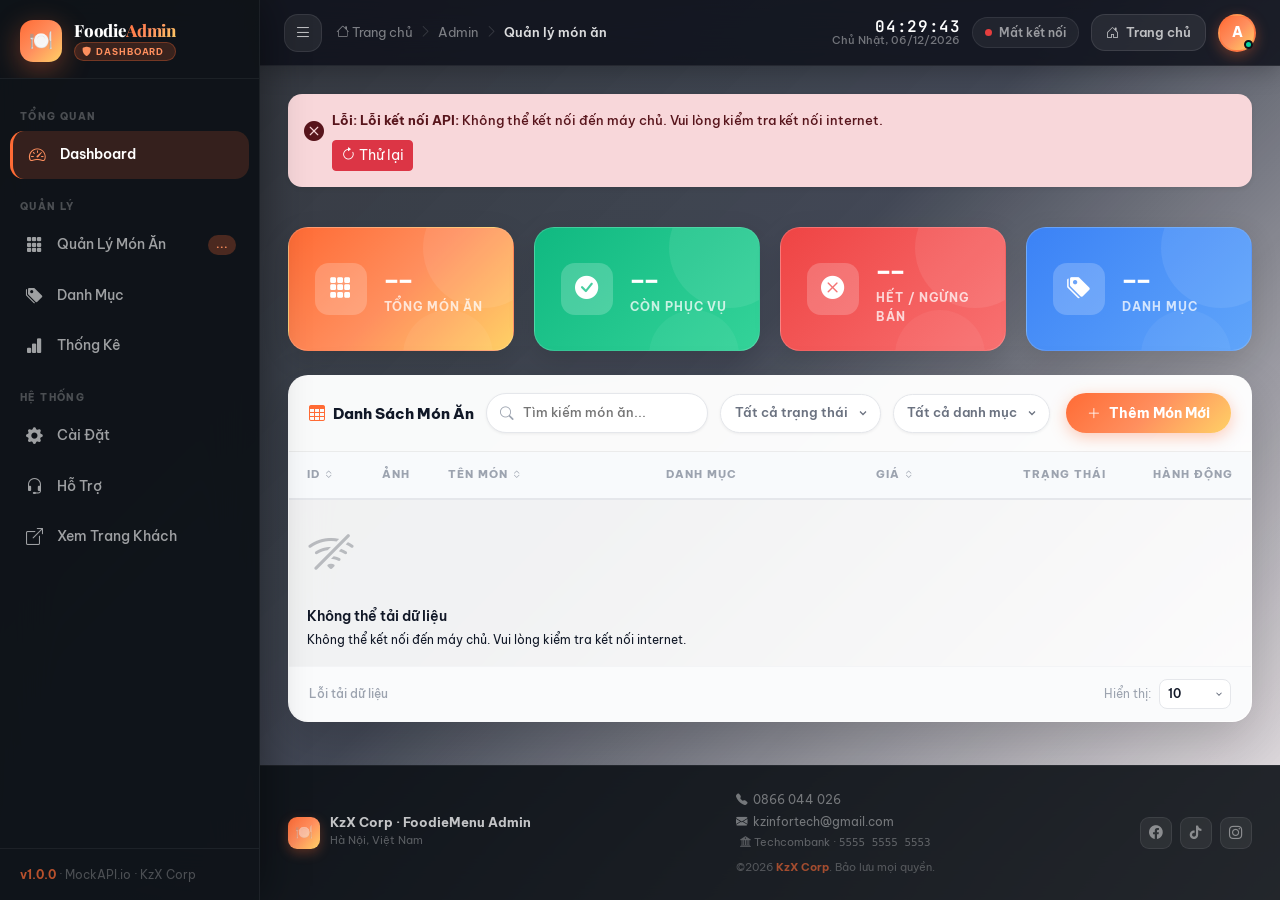
==== admin/index.html @ 0012f465 "Update project" ====
<!DOCTYPE html>
<html lang="vi">
  <head>
    <meta charset="UTF-8" />
    <meta name="viewport" content="width=device-width, initial-scale=1.0" />
    <meta name="description" content="FoodieMenu Admin Dashboard - Quản trị thực đơn nhà hàng by KzX Corp" />
    <meta name="robots" content="noindex, nofollow" />
    <title>FoodieMenu Admin 🛡️ — KzX Corp Dashboard</title>

    <link rel="stylesheet" href="https://cdn.jsdelivr.net/npm/bootstrap@5.3.2/dist/css/bootstrap.min.css" />
    <link rel="stylesheet" href="https://cdn.jsdelivr.net/npm/bootstrap-icons@1.11.3/font/bootstrap-icons.min.css" />
    <link rel="stylesheet" href="https://cdnjs.cloudflare.com/ajax/libs/font-awesome/6.5.1/css/all.min.css" />
    <link rel="preconnect" href="https://fonts.googleapis.com" />
    <link rel="preconnect" href="https://fonts.gstatic.com" crossorigin />
    <link href="https://fonts.googleapis.com/css2?family=Be+Vietnam+Pro:wght@300;400;500;600;700;800;900&family=Playfair+Display:wght@700;800;900&family=JetBrains+Mono:wght@400;600&display=swap" rel="stylesheet" />
    <link rel="stylesheet" href="../css/style.css" />

    <style>
      :root {
        --brand:           #ff6b35;
        --brand-dark:      #e8521c;
        --brand-light:     #ff8f5e;
        --brand-muted:     rgba(255,107,53,0.12);
        --accent:          #ffd166;
        --accent2:         #06d6a0;
        --danger:          #ef4444;
        --warning:         #f59e0b;
        --info:            #3b82f6;
        --success:         #10b981;
        --sidebar-w:       260px;
        --sidebar-w-col:   72px;
        --header-h:        66px;
        --bg-page:         #f0f2f8;
        --text-primary:    #111827;
        --text-secondary:  #6b7280;
        --text-muted:      #9ca3af;
        --border:          rgba(0,0,0,0.07);
        --shadow-xs:       0 1px 3px rgba(0,0,0,0.06);
        --shadow-sm:       0 4px 12px rgba(0,0,0,0.08);
        --shadow-md:       0 8px 28px rgba(0,0,0,0.12);
        --shadow-lg:       0 16px 48px rgba(0,0,0,0.16);
        --shadow-xl:       0 24px 64px rgba(0,0,0,0.22);
        --shadow-brand:    0 8px 28px rgba(255,107,53,0.38);
        --radius-sm:       8px;
        --radius-md:       14px;
        --radius-lg:       20px;
        --radius-xl:       28px;
        --radius-pill:     9999px;
        --grad-brand:      linear-gradient(135deg,#ff6b35 0%,#ff8f5e 50%,#ffd166 100%);
        --grad-danger:     linear-gradient(135deg,#ef4444,#f87171);
        --grad-success:    linear-gradient(135deg,#10b981,#34d399);
        --grad-info:       linear-gradient(135deg,#3b82f6,#60a5fa);
        --grad-warning:    linear-gradient(135deg,#f59e0b,#fbbf24);
        --trans-base:      250ms ease;
        --trans-bounce:    350ms cubic-bezier(0.34,1.56,0.64,1);
        --font-main:       'Be Vietnam Pro', sans-serif;
        --font-display:    'Playfair Display', serif;
        --font-mono:       'JetBrains Mono', monospace;
      }

      *, *::before, *::after { box-sizing: border-box; margin: 0; padding: 0; }
      html { font-size: 16px; scroll-behavior: smooth; }
      body {
        font-family: var(--font-main);
        background: var(--bg-page);
        color: var(--text-primary);
        overflow-x: hidden;
        -webkit-font-smoothing: antialiased;
        min-height: 100vh;
      }
      ::selection { background: var(--brand); color: white; }
      img { max-width: 100%; display: block; }
      a { text-decoration: none; transition: var(--trans-base); }

      /* PAGE BACKGROUND */
      .page-bg {
        position: fixed; inset: 0; z-index: 0;
        background-image: url('https://images.unsplash.com/photo-1555396273-367ea4eb4db5?w=1920&q=80&auto=format&fit=crop');
        background-size: cover; background-position: center;
        animation: bgZoom 30s ease-in-out infinite alternate;
        filter: brightness(0.3) saturate(0.7);
        pointer-events: none;
      }
      @keyframes bgZoom {
        0%   { transform: scale(1);    background-position: center center; }
        100% { transform: scale(1.08); background-position: center 30%; }
      }
      .page-bg-overlay {
        position: fixed; inset: 0; z-index: 0;
        background: linear-gradient(135deg,rgba(13,17,23,0.85) 0%,rgba(17,24,39,0.78) 50%,rgba(255,107,53,0.06) 100%);
        pointer-events: none;
      }

      /* LAYOUT */
      .adm-wrapper { display: flex; min-height: 100vh; position: relative; z-index: 1; }

      /* SIDEBAR */
      .adm-sidebar {
        width: var(--sidebar-w); min-width: var(--sidebar-w);
        background: rgba(13,17,23,0.94);
        backdrop-filter: blur(24px) saturate(1.4);
        -webkit-backdrop-filter: blur(24px) saturate(1.4);
        border-right: 1px solid rgba(255,255,255,0.06);
        display: flex; flex-direction: column;
        position: fixed; top: 0; left: 0; height: 100vh;
        z-index: 1100; overflow-y: auto; overflow-x: hidden;
        transition: width var(--trans-base), min-width var(--trans-base), transform var(--trans-base);
        scrollbar-width: thin; scrollbar-color: rgba(255,255,255,0.06) transparent;
        box-shadow: 4px 0 40px rgba(0,0,0,0.4);
      }
      .adm-sidebar::-webkit-scrollbar { width: 4px; }
      .adm-sidebar::-webkit-scrollbar-thumb { background: rgba(255,255,255,0.08); border-radius: 4px; }

      .adm-sidebar.collapsed { width: var(--sidebar-w-col); min-width: var(--sidebar-w-col); }
      .adm-sidebar.collapsed .sb-label,
      .adm-sidebar.collapsed .sb-brand-text,
      .adm-sidebar.collapsed .sb-section-title,
      .adm-sidebar.collapsed .sb-badge,
      .adm-sidebar.collapsed .sb-footer-text,
      .adm-sidebar.collapsed #sidebarDishCount {
        opacity: 0; width: 0; overflow: hidden; pointer-events: none;
      }
      .adm-sidebar.collapsed .sb-nav-link { justify-content: center; padding: 0.7rem; }
      .adm-sidebar.collapsed .sb-nav-link .sb-icon { margin: 0; }

      .sb-brand {
        display: flex; align-items: center; gap: 0.75rem;
        padding: 1.25rem 1.25rem 1rem;
        border-bottom: 1px solid rgba(255,255,255,0.06);
        text-decoration: none; flex-shrink: 0;
        min-height: var(--header-h); overflow: hidden;
      }
      .sb-brand-icon {
        width: 42px; height: 42px; border-radius: 13px;
        background: var(--grad-brand);
        display: flex; align-items: center; justify-content: center;
        font-size: 1.2rem; flex-shrink: 0;
        box-shadow: var(--shadow-brand); transition: var(--trans-bounce);
      }
      .sb-brand:hover .sb-brand-icon { transform: rotate(-8deg) scale(1.08); }
      .sb-brand-text { display: flex; flex-direction: column; overflow: hidden; white-space: nowrap; }
      .sb-brand-name {
        font-family: var(--font-display); font-size: 1.05rem; font-weight: 800;
        color: white; line-height: 1.1; letter-spacing: -0.01em;
      }
      .sb-brand-name span {
        background: var(--grad-brand);
        -webkit-background-clip: text; -webkit-text-fill-color: transparent; background-clip: text;
      }
      .sb-brand-badge {
        display: inline-flex; align-items: center; gap: 4px;
        background: rgba(255,107,53,0.18); border: 1px solid rgba(255,107,53,0.3);
        color: var(--brand-light); font-size: 0.58rem; font-weight: 700;
        padding: 1px 7px; border-radius: var(--radius-pill);
        text-transform: uppercase; letter-spacing: 0.1em; margin-top: 3px;
      }

      .sb-nav { flex: 1; padding: 0.75rem 0; overflow-y: auto; overflow-x: hidden; }
      .sb-section-title {
        font-size: 0.62rem; font-weight: 800; text-transform: uppercase;
        letter-spacing: 0.14em; color: rgba(255,255,255,0.25);
        padding: 1.1rem 1.25rem 0.35rem; white-space: nowrap; overflow: hidden;
      }
      .sb-nav-item { padding: 0 0.6rem; margin-bottom: 2px; }
      .sb-nav-link {
        display: flex; align-items: center; gap: 0.75rem;
        padding: 0.65rem 0.85rem; border-radius: var(--radius-md);
        color: rgba(255,255,255,0.6); font-size: 0.875rem; font-weight: 500;
        text-decoration: none; white-space: nowrap; overflow: hidden;
        position: relative; cursor: pointer; transition: var(--trans-base);
      }
      .sb-nav-link .sb-icon {
        font-size: 1.05rem; flex-shrink: 0; width: 22px;
        text-align: center; transition: var(--trans-bounce);
      }
      .sb-nav-link:hover { background: rgba(255,255,255,0.07); color: white; }
      .sb-nav-link:hover .sb-icon { transform: scale(1.18) rotate(-4deg); color: var(--brand-light); }
      .sb-nav-link.active {
        background: rgba(255,107,53,0.16); color: white; font-weight: 600;
        border-left: 3px solid var(--brand);
      }
      .sb-nav-link.active .sb-icon { color: var(--brand-light); }

      #sidebarDishCount {
        margin-left: auto;
        background: rgba(255,107,53,0.25); color: var(--brand-light);
        font-size: 0.62rem; font-weight: 800; padding: 2px 8px;
        border-radius: var(--radius-pill); flex-shrink: 0;
        transition: var(--trans-base); white-space: nowrap; overflow: hidden;
      }

      .sb-footer {
        padding: 1rem 1.25rem; border-top: 1px solid rgba(255,255,255,0.06);
        flex-shrink: 0; overflow: hidden;
      }
      .sb-footer-text { font-size: 0.72rem; color: rgba(255,255,255,0.25); white-space: nowrap; }
      .sb-footer-text strong { color: rgba(255,107,53,0.7); }

      /* MAIN */
      .adm-main {
        flex: 1; min-width: 0; margin-left: var(--sidebar-w);
        display: flex; flex-direction: column;
        transition: margin-left var(--trans-base); min-height: 100vh;
      }
      .adm-main.sidebar-collapsed { margin-left: var(--sidebar-w-col); }

      /* HEADER */
      .adm-header {
        position: sticky; top: 0; z-index: 1050;
        height: var(--header-h);
        background: rgba(15,17,26,0.85);
        backdrop-filter: blur(24px) saturate(1.5);
        -webkit-backdrop-filter: blur(24px) saturate(1.5);
        border-bottom: 1px solid rgba(255,255,255,0.07);
        display: flex; align-items: center; justify-content: space-between;
        gap: 1rem; padding: 0 1.5rem;
        box-shadow: 0 4px 24px rgba(0,0,0,0.25);
      }
      .header-left { display: flex; align-items: center; gap: 0.85rem; min-width: 0; }
      .sb-toggle-btn {
        width: 38px; height: 38px; border-radius: var(--radius-md);
        background: rgba(255,255,255,0.07); border: 1px solid rgba(255,255,255,0.09);
        color: rgba(255,255,255,0.7);
        display: flex; align-items: center; justify-content: center;
        font-size: 1.1rem; cursor: pointer; transition: var(--trans-bounce); flex-shrink: 0;
      }
      .sb-toggle-btn:hover { background: rgba(255,107,53,0.15); border-color: rgba(255,107,53,0.3); color: var(--brand-light); transform: scale(1.06); }

      .adm-breadcrumb {
        display: flex; align-items: center; gap: 0.4rem;
        font-size: 0.82rem; color: rgba(255,255,255,0.45); overflow: hidden;
      }
      .adm-breadcrumb a { color: rgba(255,255,255,0.45); white-space: nowrap; }
      .adm-breadcrumb a:hover { color: var(--brand-light); }
      .adm-breadcrumb .bc-sep { opacity: 0.35; }
      .adm-breadcrumb .bc-current { color: rgba(255,255,255,0.85); font-weight: 600; white-space: nowrap; }

      .header-right { display: flex; align-items: center; gap: 0.75rem; flex-shrink: 0; }
      .header-clock { display: flex; flex-direction: column; align-items: flex-end; line-height: 1.1; }
      .clock-time { font-family: var(--font-mono); font-size: 1rem; font-weight: 600; color: white; letter-spacing: 0.04em; }
      .clock-date { font-size: 0.68rem; color: rgba(255,255,255,0.4); font-weight: 500; white-space: nowrap; }

      .header-api-status {
        display: flex; align-items: center; gap: 0.4rem;
        background: rgba(255,255,255,0.05); border: 1px solid rgba(255,255,255,0.08);
        border-radius: var(--radius-pill); padding: 0.3rem 0.75rem;
        font-size: 0.72rem; font-weight: 600; color: rgba(255,255,255,0.55);
      }
      #apiStatusDot { width: 7px; height: 7px; border-radius: 50%; background: #9ca3af; flex-shrink: 0; transition: background var(--trans-base); }
      #apiStatusText { white-space: nowrap; }

      .btn-header-home {
        display: inline-flex; align-items: center; gap: 0.4rem;
        background: rgba(255,255,255,0.07); border: 1px solid rgba(255,255,255,0.1);
        border-radius: var(--radius-md); color: rgba(255,255,255,0.7);
        font-size: 0.8rem; font-weight: 600; padding: 0.45rem 0.9rem;
        transition: var(--trans-bounce); white-space: nowrap;
      }
      .btn-header-home:hover { background: rgba(255,107,53,0.15); border-color: rgba(255,107,53,0.3); color: var(--brand-light); transform: translateY(-1px); }

      .header-avatar {
        width: 38px; height: 38px; border-radius: 50%;
        background: var(--grad-brand);
        display: flex; align-items: center; justify-content: center;
        color: white; font-weight: 800; font-size: 0.9rem; flex-shrink: 0;
        box-shadow: 0 4px 14px rgba(255,107,53,0.35); cursor: pointer;
        transition: var(--trans-bounce); border: 2px solid rgba(255,107,53,0.4); position: relative;
      }
      .header-avatar:hover { transform: scale(1.08); box-shadow: var(--shadow-brand); }
      .avatar-online {
        position: absolute; bottom: 1px; right: 1px; width: 9px; height: 9px;
        background: var(--accent2); border-radius: 50%; border: 2px solid #0f1117;
      }

      /* CONTENT */
      .adm-content { flex: 1; padding: 1.75rem; display: flex; flex-direction: column; gap: 1.5rem; }

      /* STAT CARDS */
      .stat-grid { display: grid; grid-template-columns: repeat(4,1fr); gap: 1.25rem; }
      .stat-card {
        border-radius: var(--radius-lg); padding: 1.5rem 1.6rem;
        display: flex; align-items: center; gap: 1.1rem;
        position: relative; overflow: hidden;
        transition: var(--trans-bounce); cursor: default;
        box-shadow: var(--shadow-md); border: 1px solid rgba(255,255,255,0.15);
      }
      .stat-card::before {
        content: ''; position: absolute; top: -40px; right: -30px;
        width: 120px; height: 120px; border-radius: 50%;
        background: rgba(255,255,255,0.08); transition: var(--trans-base);
      }
      .stat-card::after {
        content: ''; position: absolute; bottom: -50px; right: 20px;
        width: 90px; height: 90px; border-radius: 50%; background: rgba(255,255,255,0.05);
      }
      .stat-card:hover { transform: translateY(-5px) scale(1.02); box-shadow: var(--shadow-xl); }
      .stat-card-brand   { background: var(--grad-brand); }
      .stat-card-success { background: var(--grad-success); }
      .stat-card-danger  { background: var(--grad-danger); }
      .stat-card-info    { background: var(--grad-info); }
      .stat-icon-wrap {
        width: 52px; height: 52px; border-radius: var(--radius-md);
        background: rgba(255,255,255,0.2);
        display: flex; align-items: center; justify-content: center;
        font-size: 1.45rem; flex-shrink: 0; position: relative; z-index: 1;
        transition: var(--trans-bounce);
      }
      .stat-card:hover .stat-icon-wrap { transform: rotate(-8deg) scale(1.12); }
      .stat-info { position: relative; z-index: 1; }
      .stat-value {
        font-size: 2rem; font-weight: 900; color: white; line-height: 1;
        letter-spacing: -0.03em; font-family: var(--font-display);
      }
      .stat-label {
        font-size: 0.72rem; font-weight: 700; color: rgba(255,255,255,0.75);
        text-transform: uppercase; letter-spacing: 0.08em; margin-top: 4px;
      }

      /* TABLE GLASS */
      .table-glass {
        background: rgba(255,255,255,0.93);
        backdrop-filter: blur(20px); -webkit-backdrop-filter: blur(20px);
        border: 1px solid rgba(255,255,255,0.65);
        border-radius: var(--radius-lg); overflow: hidden; box-shadow: var(--shadow-lg);
      }
      .table-toolbar {
        display: flex; align-items: center; justify-content: space-between;
        gap: 1rem; padding: 1.1rem 1.25rem;
        border-bottom: 1px solid rgba(0,0,0,0.06);
        flex-wrap: wrap; background: rgba(255,255,255,0.65);
      }
      .toolbar-left { display: flex; align-items: center; gap: 0.75rem; flex-wrap: wrap; flex: 1; min-width: 0; }
      .toolbar-title {
        font-size: 0.95rem; font-weight: 800; color: var(--text-primary);
        display: flex; align-items: center; gap: 0.5rem; white-space: nowrap; flex-shrink: 0;
      }
      .toolbar-title i { color: var(--brand); font-size: 1rem; }

      .search-wrap { position: relative; flex: 1; min-width: 160px; max-width: 300px; }
      .search-wrap .search-icon-i {
        position: absolute; left: 0.85rem; top: 50%; transform: translateY(-50%);
        color: var(--text-muted); font-size: 0.85rem; pointer-events: none; transition: var(--trans-base);
      }
      #tableSearch {
        width: 100%; padding: 0.5rem 0.75rem 0.5rem 2.25rem;
        border-radius: var(--radius-pill); border: 1.5px solid #e5e7eb;
        background: white; font-family: var(--font-main); font-size: 0.82rem;
        font-weight: 500; color: var(--text-primary); outline: none;
        transition: var(--trans-base); box-shadow: var(--shadow-xs);
      }
      #tableSearch:focus { border-color: var(--brand); box-shadow: 0 0 0 3px rgba(255,107,53,0.12); }
      .search-wrap:focus-within .search-icon-i { color: var(--brand); }

      .filter-select {
        padding: 0.48rem 2rem 0.48rem 0.85rem;
        border-radius: var(--radius-pill); border: 1.5px solid #e5e7eb;
        background: white; font-family: var(--font-main); font-size: 0.82rem;
        font-weight: 600; color: var(--text-secondary); cursor: pointer; outline: none;
        transition: var(--trans-base); box-shadow: var(--shadow-xs);
        appearance: none;
        background-image: url("data:image/svg+xml,%3Csvg xmlns='http://www.w3.org/2000/svg' width='12' height='12' viewBox='0 0 24 24' fill='none' stroke='%236b7280' stroke-width='2.5'%3E%3Cpolyline points='6 9 12 15 18 9'%3E%3C/polyline%3E%3C/svg%3E");
        background-repeat: no-repeat; background-position: right 0.7rem center; min-width: 130px;
      }
      #tableStatusFilter:focus, #tableCategoryFilter:focus {
        border-color: var(--brand); box-shadow: 0 0 0 3px rgba(255,107,53,0.12); color: var(--text-primary);
      }

      #btnAddDish {
        display: inline-flex; align-items: center; gap: 0.5rem;
        background: var(--grad-brand); color: white; border: none;
        border-radius: var(--radius-pill); padding: 0.55rem 1.3rem;
        font-family: var(--font-main); font-size: 0.85rem; font-weight: 700;
        cursor: pointer; box-shadow: 0 4px 16px rgba(255,107,53,0.35);
        transition: var(--trans-bounce); white-space: nowrap; flex-shrink: 0;
      }
      #btnAddDish:hover { transform: translateY(-2px) scale(1.04); box-shadow: var(--shadow-brand); }
      #btnAddDish:active { transform: scale(0.97); }

      /* TABLE */
      .table-responsive-wrap { overflow-x: auto; }
      #dishTable { width: 100%; border-collapse: separate; border-spacing: 0; font-size: 0.875rem; margin: 0; }
      #dishTable thead th {
        background: #f8fafc; color: var(--text-muted); font-size: 0.7rem; font-weight: 800;
        text-transform: uppercase; letter-spacing: 0.09em; padding: 0.85rem 1.1rem;
        border-bottom: 2px solid #e5e7eb; white-space: nowrap; vertical-align: middle;
        position: sticky; top: 0; z-index: 5;
      }
      #dishTable tbody td {
        padding: 0.9rem 1.1rem; vertical-align: middle;
        border-bottom: 1px solid #f3f4f6; color: var(--text-primary);
        transition: background 150ms ease;
      }
      #dishTable tbody tr { transition: background 150ms ease; }
      #dishTable tbody tr:last-child td { border-bottom: none; }
      #dishTable tbody tr:hover td { background: #fef9f7; }
      #dishTable tbody tr:nth-child(even) td { background: #fafbfc; }
      #dishTable tbody tr:nth-child(even):hover td { background: #fef9f7; }

      #dishTable thead [data-sort] {
        display: inline-flex; align-items: center; gap: 4px;
        background: none; border: none; color: var(--text-muted); font-size: 0.7rem;
        font-weight: 800; text-transform: uppercase; letter-spacing: 0.09em;
        cursor: pointer; padding: 0; transition: color 150ms ease; white-space: nowrap;
      }
      #dishTable thead [data-sort]:hover { color: var(--brand); }

      .dish-thumb {
        width: 52px; height: 52px; border-radius: var(--radius-md); object-fit: cover;
        border: 2px solid #e5e7eb; background: #f3f4f6; display: block;
        transition: var(--trans-bounce); box-shadow: var(--shadow-xs);
      }
      #dishTable tbody tr:hover .dish-thumb { transform: scale(1.08); box-shadow: var(--shadow-sm); border-color: var(--brand); }

      .id-cell {
        font-family: var(--font-mono); font-size: 0.7rem; color: var(--text-muted);
        background: #f3f4f6; border-radius: 6px; padding: 2px 7px; display: inline-block;
        max-width: 70px; overflow: hidden; text-overflow: ellipsis; white-space: nowrap; cursor: help;
      }
      .dish-name-cell { font-weight: 700; color: var(--text-primary); max-width: 180px; overflow: hidden; text-overflow: ellipsis; white-space: nowrap; }
      .dish-sub-text { font-size: 0.72rem; color: var(--text-muted); margin-top: 2px; overflow: hidden; text-overflow: ellipsis; white-space: nowrap; max-width: 180px; }
      .cat-badge {
        display: inline-flex; align-items: center;
        background: rgba(255,107,53,0.09); color: var(--brand);
        font-size: 0.7rem; font-weight: 700; padding: 3px 10px;
        border-radius: var(--radius-pill); text-transform: uppercase; letter-spacing: 0.05em; white-space: nowrap;
      }
      .status-badge {
        display: inline-flex; align-items: center; gap: 5px;
        padding: 4px 11px; border-radius: var(--radius-pill);
        font-size: 0.7rem; font-weight: 700; text-transform: uppercase; letter-spacing: 0.05em; white-space: nowrap;
      }
      .status-badge::before { content: ''; width: 6px; height: 6px; border-radius: 50%; background: currentColor; flex-shrink: 0; }
      .status-badge.available { background: rgba(16,185,129,0.1); color: #065f46; }
      .status-badge.soldout   { background: rgba(239,68,68,0.1); color: #991b1b; }

      .action-btn {
        width: 33px; height: 33px; border-radius: var(--radius-sm);
        border: 1.5px solid transparent; background: transparent; cursor: pointer;
        display: inline-flex; align-items: center; justify-content: center;
        font-size: 0.85rem; transition: var(--trans-bounce); flex-shrink: 0;
      }
      .action-btn:hover { transform: scale(1.12); }
      .action-btn-edit   { color: var(--info);   border-color: rgba(59,130,246,0.25); }
      .action-btn-edit:hover   { background: rgba(59,130,246,0.1); border-color: var(--info); }
      .action-btn-delete { color: var(--danger); border-color: rgba(239,68,68,0.25); }
      .action-btn-delete:hover { background: rgba(239,68,68,0.1); border-color: var(--danger); }

      .table-footer-bar {
        display: flex; align-items: center; justify-content: space-between;
        gap: 1rem; padding: 0.75rem 1.25rem; border-top: 1px solid #f3f4f6;
        background: #fafbfc; flex-wrap: wrap;
        border-radius: 0 0 var(--radius-lg) var(--radius-lg);
      }
      #tableInfo { font-size: 0.78rem; color: var(--text-muted); font-weight: 500; }
      .rows-wrap { display: flex; align-items: center; gap: 0.5rem; font-size: 0.78rem; color: var(--text-muted); }
      #rowsPerPage {
        border: 1.5px solid #e5e7eb; border-radius: var(--radius-sm);
        background: white; font-family: var(--font-main); font-size: 0.78rem;
        font-weight: 600; color: var(--text-primary);
        padding: 0.25rem 1.5rem 0.25rem 0.5rem; cursor: pointer; outline: none;
        transition: var(--trans-base); appearance: none;
        background-image: url("data:image/svg+xml,%3Csvg xmlns='http://www.w3.org/2000/svg' width='10' height='10' viewBox='0 0 24 24' fill='none' stroke='%236b7280' stroke-width='2.5'%3E%3Cpolyline points='6 9 12 15 18 9'%3E%3C/polyline%3E%3C/svg%3E");
        background-repeat: no-repeat; background-position: right 0.4rem center;
      }
      #rowsPerPage:focus { border-color: var(--brand); box-shadow: 0 0 0 3px rgba(255,107,53,0.1); }

      .table-skeleton-row td { padding: 0.9rem 1.1rem; border-bottom: 1px solid #f3f4f6; }
      .table-empty-state { text-align: center; padding: 3.5rem 1rem; color: var(--text-muted); }
      .table-empty-icon { font-size: 3rem; opacity: 0.25; display: block; margin-bottom: 0.75rem; animation: wobble 3s ease-in-out infinite; }
      @keyframes wobble { 0%,100% { transform: rotate(-4deg); } 50% { transform: rotate(4deg); } }

      /* MODAL FORM */
      #dishFormModal .modal-dialog { max-width: 680px; }
      #dishFormModal .modal-content {
        border: none; border-radius: var(--radius-xl); overflow: hidden;
        box-shadow: var(--shadow-xl); background: rgba(255,255,255,0.97);
        backdrop-filter: blur(30px);
      }
      #dishFormModal .modal-header {
        background: var(--grad-brand); border: none; padding: 1.25rem 1.75rem;
        position: relative; overflow: hidden;
      }
      #dishFormModal .modal-header::before {
        content: ''; position: absolute; top: -60px; right: -60px;
        width: 200px; height: 200px;
        background: radial-gradient(circle,rgba(255,255,255,0.15),transparent 70%); pointer-events: none;
      }
      #dishFormModal .modal-title {
        color: white; font-family: var(--font-display); font-weight: 800;
        font-size: 1.1rem; display: flex; align-items: center; gap: 0.6rem;
      }
      #dishFormModal .btn-close { filter: brightness(0) invert(1); opacity: 0.8; transition: var(--trans-bounce); }
      #dishFormModal .btn-close:hover { opacity: 1; transform: rotate(90deg) scale(1.1); }
      #dishFormModal .modal-body { padding: 2rem; }

      .form-section-title {
        font-size: 0.68rem; font-weight: 800; text-transform: uppercase;
        letter-spacing: 0.1em; color: var(--text-muted);
        border-bottom: 2px solid #f3f4f6; padding-bottom: 0.5rem; margin-bottom: 1rem;
        display: flex; align-items: center; gap: 0.4rem;
      }
      .form-label { font-size: 0.82rem; font-weight: 700; color: var(--text-secondary); margin-bottom: 0.4rem; display: block; }
      .required-mark { color: var(--danger); margin-left: 2px; }

      .form-control, .form-select {
        font-family: var(--font-main); font-size: 0.875rem; font-weight: 500;
        color: var(--text-primary); border: 1.5px solid #e5e7eb;
        border-radius: var(--radius-md); padding: 0.6rem 0.9rem;
        background: white; transition: var(--trans-base); outline: none;
        width: 100%; box-shadow: var(--shadow-xs);
      }
      .form-control:focus, .form-select:focus {
        border-color: var(--brand); box-shadow: 0 0 0 4px rgba(255,107,53,0.12); background: white;
      }
      textarea.form-control { resize: vertical; min-height: 90px; }
      .input-group .form-control { border-radius: 0 var(--radius-md) var(--radius-md) 0; }
      .input-group .input-group-text {
        border: 1.5px solid #e5e7eb; border-right: none;
        border-radius: var(--radius-md) 0 0 var(--radius-md);
        background: #f8fafc; color: var(--text-muted); font-size: 0.9rem;
        padding: 0.6rem 0.85rem; transition: var(--trans-base);
      }
      .input-group:focus-within .input-group-text { border-color: var(--brand); }

      .field-invalid { border-color: var(--danger) !important; box-shadow: 0 0 0 4px rgba(239,68,68,0.1) !important; }
      .field-valid   { border-color: var(--success) !important; }
      .field-error {
        font-size: 0.75rem; color: var(--danger); margin-top: 0.3rem;
        display: none; align-items: center; gap: 0.25rem; font-weight: 600;
      }
      .field-error.visible { display: flex; }
      #pricePreview { font-size: 0.78rem; font-weight: 700; color: var(--success); display: block; margin-top: 3px; }
      #nameCharCount, #descCharCount { font-size: 0.7rem; color: var(--text-muted); display: block; text-align: right; margin-top: 2px; }

      #imagePreviewWrap { display: none; margin-top: 0.75rem; border-radius: var(--radius-md); overflow: hidden; border: 1.5px solid #e5e7eb; box-shadow: var(--shadow-sm); }
      #imagePreviewWrap img { width: 100%; height: 140px; object-fit: cover; display: block; }

      .toggle-status-wrap {
        display: flex; align-items: center; justify-content: space-between;
        background: #f8fafc; border: 1.5px solid #e5e7eb;
        border-radius: var(--radius-md); padding: 0.85rem 1rem; transition: var(--trans-base);
      }
      .toggle-status-wrap:focus-within { border-color: var(--brand); box-shadow: 0 0 0 4px rgba(255,107,53,0.08); }
      .toggle-label-group { display: flex; flex-direction: column; gap: 2px; }
      .toggle-title { font-size: 0.875rem; font-weight: 700; color: var(--text-primary); }
      #statusDescription { font-size: 0.75rem; color: var(--text-muted); font-weight: 500; }
      .form-switch .form-check-input { width: 2.75rem; height: 1.45rem; cursor: pointer; border: none; box-shadow: none; }
      .form-switch .form-check-input:checked { background-color: var(--success); border-color: var(--success); }
      #statusToggleLabel { font-size: 0.8rem; font-weight: 700; cursor: pointer; margin-left: 0.5rem; }

      #previewImageBtn {
        border-radius: 0 var(--radius-md) var(--radius-md) 0;
        border: 1.5px solid #e5e7eb; border-left: none;
        background: #f8fafc; color: var(--text-muted); padding: 0.6rem 0.85rem;
        cursor: pointer; transition: var(--trans-base); font-size: 0.875rem;
      }
      #previewImageBtn:hover { background: var(--brand-muted); color: var(--brand); border-color: var(--brand); }

      #dishFormModal .modal-footer {
        padding: 1rem 1.75rem; border-top: 1px solid #f3f4f6;
        background: #fafbfc; gap: 0.6rem; border-radius: 0 0 var(--radius-xl) var(--radius-xl);
      }
      #cancelFormBtn {
        display: inline-flex; align-items: center; gap: 0.4rem;
        background: white; color: var(--text-secondary); border: 1.5px solid #e5e7eb;
        border-radius: var(--radius-pill); padding: 0.55rem 1.2rem;
        font-family: var(--font-main); font-size: 0.85rem; font-weight: 600; cursor: pointer;
        transition: var(--trans-base);
      }
      #cancelFormBtn:hover { border-color: #9ca3af; background: #f9fafb; }
      #submitFormBtn {
        display: inline-flex; align-items: center; gap: 0.4rem;
        background: var(--grad-brand); color: white; border: none;
        border-radius: var(--radius-pill); padding: 0.58rem 1.5rem;
        font-family: var(--font-main); font-size: 0.875rem; font-weight: 700;
        cursor: pointer; box-shadow: 0 4px 16px rgba(255,107,53,0.35);
        transition: var(--trans-bounce);
      }
      #submitFormBtn:hover { transform: translateY(-2px) scale(1.04); box-shadow: var(--shadow-brand); }
      #submitFormBtn:active { transform: scale(0.97); }
      #submitFormBtn:disabled { opacity: 0.65; cursor: not-allowed; transform: none; box-shadow: none; }
      #modalCloseBtn { filter: brightness(0) invert(1); opacity: 0.8; transition: var(--trans-bounce); }
      #modalCloseBtn:hover { opacity: 1; transform: rotate(90deg) scale(1.1); }
      #formAlertContainer .alert { border-radius: var(--radius-md); border: none; font-size: 0.82rem; font-weight: 500; box-shadow: var(--shadow-xs); animation: slideDown 0.25s ease both; }
      @keyframes slideDown { from { opacity: 0; transform: translateY(-12px); } to { opacity: 1; transform: translateY(0); } }

      /* DELETE MODAL */
      #deleteConfirmModal .modal-dialog { max-width: 420px; }
      #deleteConfirmModal .modal-content {
        border: none; border-radius: var(--radius-xl); overflow: hidden;
        box-shadow: var(--shadow-xl); background: rgba(255,255,255,0.97);
        backdrop-filter: blur(30px);
      }
      #deleteConfirmModal .modal-body { padding: 2.25rem 2rem; text-align: center; }
      .delete-icon-wrap {
        width: 70px; height: 70px; border-radius: 50%;
        background: rgba(239,68,68,0.1);
        display: flex; align-items: center; justify-content: center;
        font-size: 1.9rem; color: var(--danger);
        margin: 0 auto 1.25rem; animation: pulseRed 2s ease-in-out infinite;
        border: 2px solid rgba(239,68,68,0.2);
      }
      @keyframes pulseRed {
        0%,100% { box-shadow: 0 0 0 0 rgba(239,68,68,0.25); }
        50%      { box-shadow: 0 0 0 10px rgba(239,68,68,0); }
      }
      .delete-modal-title { font-family: var(--font-display); font-size: 1.15rem; font-weight: 800; color: var(--text-primary); margin-bottom: 0.5rem; }
      #deleteDishName { font-weight: 800; color: var(--danger); font-size: 1rem; margin: 0.4rem 0 1.1rem; display: block; }
      .delete-warning-box {
        background: rgba(239,68,68,0.06); border: 1px solid rgba(239,68,68,0.18);
        border-radius: var(--radius-md); padding: 0.75rem 1rem; margin-bottom: 1.5rem;
        font-size: 0.8rem; color: #991b1b; font-weight: 600;
        display: flex; align-items: center; gap: 0.5rem; text-align: left;
      }
      .delete-actions { display: flex; gap: 0.75rem; justify-content: center; }
      .btn-cancel-delete {
        display: inline-flex; align-items: center; gap: 0.4rem;
        background: white; color: var(--text-secondary); border: 1.5px solid #e5e7eb;
        border-radius: var(--radius-pill); padding: 0.62rem 1.4rem;
        font-family: var(--font-main); font-size: 0.875rem; font-weight: 600;
        cursor: pointer; transition: var(--trans-base); min-width: 110px; justify-content: center;
      }
      .btn-cancel-delete:hover { background: #f9fafb; border-color: #9ca3af; }
      #confirmDeleteBtn {
        display: inline-flex; align-items: center; gap: 0.4rem;
        background: var(--grad-danger); color: white; border: none;
        border-radius: var(--radius-pill); padding: 0.62rem 1.5rem;
        font-family: var(--font-main); font-size: 0.875rem; font-weight: 700;
        cursor: pointer; box-shadow: 0 4px 16px rgba(239,68,68,0.3);
        transition: var(--trans-bounce); min-width: 130px; justify-content: center;
      }
      #confirmDeleteBtn:hover { transform: translateY(-2px) scale(1.04); box-shadow: 0 8px 24px rgba(239,68,68,0.4); }
      #confirmDeleteBtn:disabled { opacity: 0.65; cursor: not-allowed; transform: none; }

      /* ALERT CONTAINER */
      #adminAlertContainer .alert { border-radius: var(--radius-md); border: none; font-size: 0.82rem; font-weight: 500; box-shadow: var(--shadow-xs); animation: slideDown 0.3s ease both; }

      /* FOOTER */
      .adm-footer {
        background: rgba(13,17,23,0.9);
        backdrop-filter: blur(20px); -webkit-backdrop-filter: blur(20px);
        border-top: 1px solid rgba(255,255,255,0.06);
        padding: 1.5rem 1.75rem; color: rgba(255,255,255,0.45);
        font-size: 0.78rem; position: relative; z-index: 10;
      }
      .footer-inner { display: flex; align-items: center; justify-content: space-between; gap: 1.5rem; flex-wrap: wrap; }
      .footer-brand { display: flex; align-items: center; gap: 0.6rem; }
      .footer-brand-logo {
        width: 32px; height: 32px; border-radius: 9px; background: var(--grad-brand);
        display: flex; align-items: center; justify-content: center;
        font-size: 0.9rem; flex-shrink: 0; box-shadow: 0 4px 12px rgba(255,107,53,0.3);
      }
      .footer-brand-info strong { display: block; color: rgba(255,255,255,0.75); font-weight: 700; font-size: 0.82rem; line-height: 1.1; }
      .footer-brand-info span   { font-size: 0.68rem; color: rgba(255,255,255,0.3); }
      .footer-center { text-align: center; }
      .footer-contact { display: flex; flex-direction: column; gap: 0.2rem; font-size: 0.72rem; }
      .footer-contact a { color: rgba(255,255,255,0.4); transition: color 150ms ease; display: inline-flex; align-items: center; gap: 0.35rem; }
      .footer-contact a:hover { color: var(--brand-light); }
      .footer-copy { font-size: 0.7rem; color: rgba(255,255,255,0.25); margin-top: 0.35rem; }
      .footer-copy strong { color: rgba(255,107,53,0.6); }
      .footer-social { display: flex; gap: 0.5rem; align-items: center; }
      .footer-social-btn {
        width: 32px; height: 32px; border-radius: 9px;
        display: flex; align-items: center; justify-content: center; font-size: 0.85rem;
        background: rgba(255,255,255,0.06); border: 1px solid rgba(255,255,255,0.08);
        color: rgba(255,255,255,0.45); transition: var(--trans-bounce); flex-shrink: 0;
      }
      .footer-social-btn:hover { transform: translateY(-3px) scale(1.1); color: white; border-color: rgba(255,255,255,0.2); }
      .footer-social-btn.fb:hover { background: #1877f2; }
      .footer-social-btn.tt:hover { background: #010101; }
      .footer-social-btn.ig:hover { background: linear-gradient(135deg,#f09433,#e6683c,#dc2743,#cc2366,#bc1888); border-color: transparent; }

      /* FADE IN */
      .fade-in-up { opacity: 0; transform: translateY(20px); animation: fadeInUp 0.5s ease forwards; }
      .fade-in-up:nth-child(1) { animation-delay: 0.05s; }
      .fade-in-up:nth-child(2) { animation-delay: 0.10s; }
      .fade-in-up:nth-child(3) { animation-delay: 0.15s; }
      .fade-in-up:nth-child(4) { animation-delay: 0.20s; }
      @keyframes fadeInUp { to { opacity: 1; transform: translateY(0); } }

      /* SIDEBAR OVERLAY (mobile) */
      .sidebar-overlay { display: none; position: fixed; inset: 0; background: rgba(0,0,0,0.55); z-index: 1090; backdrop-filter: blur(2px); opacity: 0; transition: opacity var(--trans-base); }
      .sidebar-overlay.show { display: block; opacity: 1; }

      /* SCROLLBAR */
      ::-webkit-scrollbar { width: 6px; height: 6px; }
      ::-webkit-scrollbar-track { background: transparent; }
      ::-webkit-scrollbar-thumb { background: rgba(0,0,0,0.15); border-radius: 3px; }
      ::-webkit-scrollbar-thumb:hover { background: rgba(0,0,0,0.25); }

      /* RESPONSIVE */
      @media (max-width: 1199.98px) { .stat-grid { grid-template-columns: repeat(2,1fr); } }
      @media (max-width: 991.98px) {
        .adm-sidebar { transform: translateX(-100%); position: fixed; }
        .adm-sidebar.mobile-open { transform: translateX(0); box-shadow: 8px 0 40px rgba(0,0,0,0.5); }
        .adm-sidebar.collapsed { transform: translateX(-100%); width: var(--sidebar-w); min-width: var(--sidebar-w); }
        .adm-sidebar.collapsed .sb-label, .adm-sidebar.collapsed .sb-brand-text,
        .adm-sidebar.collapsed .sb-section-title, .adm-sidebar.collapsed #sidebarDishCount { opacity: 1; width: auto; overflow: visible; pointer-events: auto; }
        .adm-sidebar.collapsed .sb-nav-link { justify-content: flex-start; padding: 0.65rem 0.85rem; }
        .adm-main { margin-left: 0 !important; }
        .adm-content { padding: 1.25rem; }
        .header-clock { display: none; }
        #dishTable thead th:first-child, #dishTable tbody td:first-child { display: none; }
      }
      @media (max-width: 767.98px) {
        .stat-grid { grid-template-columns: repeat(2,1fr); gap: 0.85rem; }
        .adm-content { padding: 1rem; gap: 1rem; }
        .table-toolbar { flex-direction: column; align-items: flex-start; }
        .toolbar-left { width: 100%; }
        .search-wrap { max-width: 100%; width: 100%; }
        .filter-select { min-width: 0; flex: 1; }
        #btnAddDish { width: 100%; justify-content: center; }
        .footer-inner { flex-direction: column; text-align: center; }
        .footer-contact { align-items: center; }
        .footer-social { justify-content: center; }
      }
      @media (max-width: 575.98px) {
        .stat-grid { grid-template-columns: 1fr 1fr; gap: 0.75rem; }
        .stat-card { padding: 1.1rem; }
        .stat-value { font-size: 1.6rem; }
        #dishTable thead th:nth-child(4), #dishTable tbody td:nth-child(4) { display: none; }
        .adm-header { padding: 0 1rem; }
        .adm-breadcrumb { display: none; }
      }
    </style>
  </head>

  <body>
    <!-- BACKGROUND -->
    <div class="page-bg" role="presentation" aria-hidden="true"></div>
    <div class="page-bg-overlay" aria-hidden="true"></div>
    <div class="sidebar-overlay" id="sidebarOverlay" aria-hidden="true"></div>

    <div class="adm-wrapper">

      <!-- ══════════ SIDEBAR ══════════ -->
      <aside class="adm-sidebar" id="adminSidebar" role="navigation" aria-label="Menu quản trị">
        <a class="sb-brand" href="../index.html" aria-label="FoodieMenu - Trang chủ">
          <div class="sb-brand-icon" aria-hidden="true">🍽️</div>
          <div class="sb-brand-text">
            <span class="sb-brand-name">Foodie<span>Admin</span></span>
            <span class="sb-brand-badge"><i class="bi bi-shield-fill" aria-hidden="true"></i> Dashboard</span>
          </div>
        </a>

        <nav class="sb-nav" aria-label="Điều hướng sidebar">
          <div class="sb-section-title">TỔNG QUAN</div>
          <div class="sb-nav-item">
            <a href="index.html" class="sb-nav-link active" aria-current="page">
              <i class="bi bi-speedometer2 sb-icon" aria-hidden="true"></i>
              <span class="sb-label">Dashboard</span>
            </a>
          </div>

          <div class="sb-section-title">QUẢN LÝ</div>
          <div class="sb-nav-item">
            <a href="index.html" class="sb-nav-link">
              <i class="bi bi-grid-3x3-gap-fill sb-icon" aria-hidden="true"></i>
              <span class="sb-label">Quản Lý Món Ăn</span>
              <span id="sidebarDishCount">...</span>
            </a>
          </div>
          <div class="sb-nav-item">
            <a href="#" class="sb-nav-link">
              <i class="bi bi-tags-fill sb-icon" aria-hidden="true"></i>
              <span class="sb-label">Danh Mục</span>
            </a>
          </div>
          <div class="sb-nav-item">
            <a href="#" class="sb-nav-link">
              <i class="bi bi-bar-chart-fill sb-icon" aria-hidden="true"></i>
              <span class="sb-label">Thống Kê</span>
            </a>
          </div>

          <div class="sb-section-title">HỆ THỐNG</div>
          <div class="sb-nav-item">
            <a href="#" class="sb-nav-link">
              <i class="bi bi-gear-fill sb-icon" aria-hidden="true"></i>
              <span class="sb-label">Cài Đặt</span>
            </a>
          </div>
          <div class="sb-nav-item">
            <a href="#" class="sb-nav-link">
              <i class="bi bi-headset sb-icon" aria-hidden="true"></i>
              <span class="sb-label">Hỗ Trợ</span>
            </a>
          </div>
          <div class="sb-nav-item">
            <a href="../index.html" class="sb-nav-link" target="_blank" rel="noopener">
              <i class="bi bi-box-arrow-up-right sb-icon" aria-hidden="true"></i>
              <span class="sb-label">Xem Trang Khách</span>
            </a>
          </div>
        </nav>

        <div class="sb-footer">
          <div class="sb-footer-text"><strong>v1.0.0</strong> · MockAPI.io · KzX Corp</div>
        </div>
      </aside>

      <!-- ══════════ MAIN ══════════ -->
      <div class="adm-main" id="adminMain">

        <!-- HEADER -->
        <header class="adm-header" role="banner">
          <div class="header-left">
            <button class="sb-toggle-btn" id="sidebarToggle" type="button" aria-label="Mở/đóng sidebar" title="Thu gọn menu">
              <i class="bi bi-list" aria-hidden="true"></i>
            </button>
            <nav class="adm-breadcrumb d-none d-sm-flex" aria-label="Breadcrumb">
              <a href="../index.html"><i class="bi bi-house" aria-hidden="true"></i> Trang chủ</a>
              <i class="bi bi-chevron-right bc-sep" aria-hidden="true"></i>
              <a href="index.html">Admin</a>
              <i class="bi bi-chevron-right bc-sep" aria-hidden="true"></i>
              <span class="bc-current">Quản lý món ăn</span>
            </nav>
          </div>

          <div class="header-right">
            <div class="header-clock d-none d-md-flex" aria-live="polite" aria-label="Thời gian hiện tại">
              <span class="clock-time" id="headerClock">00:00:00</span>
              <span class="clock-date" id="headerDate">--/--/----</span>
            </div>

            <div class="header-api-status d-none d-sm-flex" id="apiStatusIndicator" title="Trạng thái kết nối API" aria-live="polite">
              <span id="apiStatusDot"></span>
              <span id="apiStatusText">Đang kết nối...</span>
            </div>

            <a href="../index.html" class="btn-header-home d-none d-md-inline-flex" title="Về trang khách hàng">
              <i class="bi bi-house-door" aria-hidden="true"></i> Trang chủ
            </a>

            <div class="header-avatar" role="button" tabindex="0" aria-label="Admin" title="Admin">
              A
              <span class="avatar-online" aria-hidden="true"></span>
            </div>
          </div>
        </header>

        <!-- CONTENT -->
        <main class="adm-content" role="main">

          <!-- Alert -->
          <div id="adminAlertContainer" role="alert" aria-live="polite"></div>

          <!-- STAT CARDS -->
          <div class="stat-grid" aria-label="Thống kê tổng quan">
            <div class="stat-card stat-card-brand fade-in-up">
              <div class="stat-icon-wrap" aria-hidden="true">
                <i class="bi bi-grid-3x3-gap-fill" style="color:white;"></i>
              </div>
              <div class="stat-info">
                <div class="stat-value" id="statTotalDishes">--</div>
                <div class="stat-label">Tổng Món Ăn</div>
              </div>
            </div>
            <div class="stat-card stat-card-success fade-in-up">
              <div class="stat-icon-wrap" aria-hidden="true">
                <i class="bi bi-check-circle-fill" style="color:white;"></i>
              </div>
              <div class="stat-info">
                <div class="stat-value" id="statAvailable">--</div>
                <div class="stat-label">Còn Phục Vụ</div>
              </div>
            </div>
            <div class="stat-card stat-card-danger fade-in-up">
              <div class="stat-icon-wrap" aria-hidden="true">
                <i class="bi bi-x-circle-fill" style="color:white;"></i>
              </div>
              <div class="stat-info">
                <div class="stat-value" id="statSoldout">--</div>
                <div class="stat-label">Hết / Ngừng Bán</div>
              </div>
            </div>
            <div class="stat-card stat-card-info fade-in-up">
              <div class="stat-icon-wrap" aria-hidden="true">
                <i class="bi bi-tags-fill" style="color:white;"></i>
              </div>
              <div class="stat-info">
                <div class="stat-value" id="statCategories">--</div>
                <div class="stat-label">Danh Mục</div>
              </div>
            </div>
          </div>

          <!-- TABLE -->
          <div class="table-glass fade-in-up" style="animation-delay:0.22s;">

            <div class="table-toolbar">
              <div class="toolbar-left">
                <div class="toolbar-title">
                  <i class="bi bi-table" aria-hidden="true"></i>
                  Danh Sách Món Ăn
                </div>

                <div class="search-wrap">
                  <i class="bi bi-search search-icon-i" aria-hidden="true"></i>
                  <input
                    type="search"
                    id="tableSearch"
                    placeholder="Tìm kiếm món ăn..."
                    autocomplete="off"
                    aria-label="Tìm kiếm trong bảng"
                  />
                </div>

                <select id="tableStatusFilter" class="filter-select" aria-label="Lọc theo trạng thái">
                  <option value="all">Tất cả trạng thái</option>
                  <option value="available">Còn phục vụ</option>
                  <option value="soldout">Hết món</option>
                </select>

                <select id="tableCategoryFilter" class="filter-select" aria-label="Lọc theo danh mục">
                  <option value="all">Tất cả danh mục</option>
                </select>
              </div>

              <button
                type="button"
                id="btnAddDish"
                data-bs-toggle="modal"
                data-bs-target="#dishFormModal"
                aria-label="Thêm món ăn mới"
              >
                <i class="bi bi-plus-lg" aria-hidden="true"></i>
                Thêm Món Mới
              </button>
            </div>

            <div class="table-responsive-wrap">
              <table id="dishTable" aria-label="Bảng quản lý món ăn" aria-live="polite">
                <thead>
                  <tr>
                    <th scope="col" style="width:75px;">
                      <button data-sort="id" type="button">
                        ID <i class="bi bi-chevron-expand" style="font-size:0.6rem;" aria-hidden="true"></i>
                      </button>
                    </th>
                    <th scope="col" style="width:66px;">Ảnh</th>
                    <th scope="col">
                      <button data-sort="name" type="button">
                        Tên Món <i class="bi bi-chevron-expand" style="font-size:0.6rem;" aria-hidden="true"></i>
                      </button>
                    </th>
                    <th scope="col">Danh Mục</th>
                    <th scope="col">
                      <button data-sort="price" type="button">
                        Giá <i class="bi bi-chevron-expand" style="font-size:0.6rem;" aria-hidden="true"></i>
                      </button>
                    </th>
                    <th scope="col" style="width:130px;">Trạng Thái</th>
                    <th scope="col" style="width:100px;text-align:center;">Hành Động</th>
                  </tr>
                </thead>
                <tbody id="dishTableBody">
                  <!-- Skeleton rows -->
                  <tr class="table-skeleton-row">
                    <td><div class="skeleton skeleton-text" style="width:48px;"></div></td>
                    <td><div class="skeleton" style="width:52px;height:52px;border-radius:10px;"></div></td>
                    <td><div class="skeleton skeleton-text" style="width:140px;"></div></td>
                    <td><div class="skeleton skeleton-text" style="width:80px;"></div></td>
                    <td><div class="skeleton skeleton-text" style="width:72px;"></div></td>
                    <td><div class="skeleton skeleton-pill" style="width:90px;height:22px;"></div></td>
                    <td><div class="skeleton skeleton-rect" style="width:72px;height:32px;border-radius:8px;margin:0 auto;"></div></td>
                  </tr>
                  <tr class="table-skeleton-row">
                    <td><div class="skeleton skeleton-text" style="width:48px;"></div></td>
                    <td><div class="skeleton" style="width:52px;height:52px;border-radius:10px;"></div></td>
                    <td><div class="skeleton skeleton-text" style="width:160px;"></div></td>
                    <td><div class="skeleton skeleton-text" style="width:70px;"></div></td>
                    <td><div class="skeleton skeleton-text" style="width:80px;"></div></td>
                    <td><div class="skeleton skeleton-pill" style="width:90px;height:22px;"></div></td>
                    <td><div class="skeleton skeleton-rect" style="width:72px;height:32px;border-radius:8px;margin:0 auto;"></div></td>
                  </tr>
                  <tr class="table-skeleton-row">
                    <td><div class="skeleton skeleton-text" style="width:48px;"></div></td>
                    <td><div class="skeleton" style="width:52px;height:52px;border-radius:10px;"></div></td>
                    <td><div class="skeleton skeleton-text" style="width:120px;"></div></td>
                    <td><div class="skeleton skeleton-text" style="width:90px;"></div></td>
                    <td><div class="skeleton skeleton-text" style="width:65px;"></div></td>
                    <td><div class="skeleton skeleton-pill" style="width:90px;height:22px;"></div></td>
                    <td><div class="skeleton skeleton-rect" style="width:72px;height:32px;border-radius:8px;margin:0 auto;"></div></td>
                  </tr>
                  <tr class="table-skeleton-row">
                    <td><div class="skeleton skeleton-text" style="width:48px;"></div></td>
                    <td><div class="skeleton" style="width:52px;height:52px;border-radius:10px;"></div></td>
                    <td><div class="skeleton skeleton-text" style="width:150px;"></div></td>
                    <td><div class="skeleton skeleton-text" style="width:75px;"></div></td>
                    <td><div class="skeleton skeleton-text" style="width:70px;"></div></td>
                    <td><div class="skeleton skeleton-pill" style="width:90px;height:22px;"></div></td>
                    <td><div class="skeleton skeleton-rect" style="width:72px;height:32px;border-radius:8px;margin:0 auto;"></div></td>
                  </tr>
                  <tr class="table-skeleton-row">
                    <td><div class="skeleton skeleton-text" style="width:48px;"></div></td>
                    <td><div class="skeleton" style="width:52px;height:52px;border-radius:10px;"></div></td>
                    <td><div class="skeleton skeleton-text" style="width:130px;"></div></td>
                    <td><div class="skeleton skeleton-text" style="width:85px;"></div></td>
                    <td><div class="skeleton skeleton-text" style="width:75px;"></div></td>
                    <td><div class="skeleton skeleton-pill" style="width:90px;height:22px;"></div></td>
                    <td><div class="skeleton skeleton-rect" style="width:72px;height:32px;border-radius:8px;margin:0 auto;"></div></td>
                  </tr>
                </tbody>
              </table>
            </div>

            <div class="table-footer-bar">
              <span id="tableInfo">Đang tải...</span>
              <div class="rows-wrap">
                <label for="rowsPerPage">Hiển thị:</label>
                <select id="rowsPerPage" aria-label="Số hàng mỗi trang">
                  <option value="10" selected>10</option>
                  <option value="20">20</option>
                  <option value="50">50</option>
                  <option value="9999">Tất cả</option>
                </select>
              </div>
            </div>
          </div>

        </main>

        <!-- FOOTER -->
        <footer class="adm-footer" role="contentinfo">
          <div class="footer-inner">
            <div class="footer-brand">
              <div class="footer-brand-logo" aria-hidden="true">🍽️</div>
              <div class="footer-brand-info">
                <strong>KzX Corp · FoodieMenu Admin</strong>
                <span>Hà Nội, Việt Nam</span>
              </div>
            </div>

            <div class="footer-center">
              <div class="footer-contact">
                <a href="tel:0866044026"><i class="bi bi-telephone-fill" aria-hidden="true"></i> 0866 044 026</a>
                <a href="mailto:kzinfortech@gmail.com"><i class="bi bi-envelope-fill" aria-hidden="true"></i> kzinfortech@gmail.com</a>
                <span style="color:rgba(255,255,255,0.3);font-size:0.68rem;">
                  <i class="bi bi-bank2" aria-hidden="true"></i>
                  Techcombank · <span style="font-family:monospace;">5555 5555 5553</span>
                </span>
              </div>
              <div class="footer-copy">©2026 <strong>KzX Corp</strong>. Bảo lưu mọi quyền.</div>
            </div>

            <div class="footer-social">
              <a class="footer-social-btn fb" href="https://www.facebook.com/Kz.3103" target="_blank" rel="noopener noreferrer" aria-label="Facebook" title="Facebook">
                <i class="bi bi-facebook" aria-hidden="true"></i>
              </a>
              <a class="footer-social-btn tt" href="https://www.tiktok.com/@kzis.corp" target="_blank" rel="noopener noreferrer" aria-label="TikTok" title="TikTok">
                <i class="fab fa-tiktok" aria-hidden="true"></i>
              </a>
              <a class="footer-social-btn ig" href="https://www.instagram.com/zen.hi.144" target="_blank" rel="noopener noreferrer" aria-label="Instagram" title="Instagram">
                <i class="bi bi-instagram" aria-hidden="true"></i>
              </a>
            </div>
          </div>
        </footer>

      </div><!-- /adm-main -->
    </div><!-- /adm-wrapper -->

    <!-- ══════════════════════════════════════════════════
         MODAL: THÊM / SỬA MÓN ĂN
         Tất cả id, name, data-* ĐƯỢC GIỮ NGUYÊN
    ══════════════════════════════════════════════════ -->
    <div
      class="modal fade"
      id="dishFormModal"
      tabindex="-1"
      role="dialog"
      aria-labelledby="dishFormModalLabel"
      aria-hidden="true"
      data-bs-backdrop="static"
      data-bs-keyboard="false"
    >
      <div class="modal-dialog modal-lg modal-dialog-centered modal-dialog-scrollable">
        <div class="modal-content">

          <div class="modal-header">
            <h2 class="modal-title" id="dishFormModalLabel">
              <i class="bi bi-plus-circle" id="modalFormIcon" aria-hidden="true"></i>
              <span id="modalFormTitle">Thêm Món Ăn Mới</span>
            </h2>
            <button type="button" class="btn-close" id="modalCloseBtn" data-bs-dismiss="modal" aria-label="Đóng"></button>
          </div>

          <div class="modal-body">
            <div id="formAlertContainer" class="mb-3"></div>

            <form id="dishForm" novalidate autocomplete="off">
              <!-- Hidden ID khi edit -->
              <input type="hidden" id="fieldDishId" name="id" />

              <!-- SECTION 1 -->
              <div class="form-section-title">
                <i class="bi bi-info-circle" aria-hidden="true"></i>
                Thông Tin Cơ Bản
              </div>

              <div class="row g-3 mb-3">
                <div class="col-12">
                  <label for="fieldName" class="form-label">
                    Tên Món Ăn <span class="required-mark" aria-hidden="true">*</span>
                  </label>
                  <input
                    type="text"
                    id="fieldName"
                    name="name"
                    class="form-control"
                    placeholder="VD: Phở Bò Tái Nạm Gân"
                    maxlength="100"
                    aria-required="true"
                    aria-describedby="errorName nameCharCount"
                  />
                  <div class="field-error" id="errorName" role="alert">
                    <i class="bi bi-exclamation-circle-fill" aria-hidden="true"></i>
                    <span class="error-msg"></span>
                  </div>
                  <small id="nameCharCount">0/100</small>
                </div>

                <div class="col-sm-6">
                  <label for="fieldPrice" class="form-label">
                    Giá Tiền (VNĐ) <span class="required-mark" aria-hidden="true">*</span>
                  </label>
                  <div class="input-group">
                    <span class="input-group-text" aria-hidden="true">₫</span>
                    <input
                      type="number"
                      id="fieldPrice"
                      name="price"
                      class="form-control"
                      placeholder="VD: 75000"
                      min="0"
                      max="100000000"
                      step="1000"
                      aria-required="true"
                      aria-describedby="errorPrice pricePreview"
                    />
                  </div>
                  <div class="field-error" id="errorPrice" role="alert">
                    <i class="bi bi-exclamation-circle-fill" aria-hidden="true"></i>
                    <span class="error-msg"></span>
                  </div>
                  <small id="pricePreview" aria-live="polite"></small>
                </div>

                <div class="col-sm-6">
                  <label for="fieldCategory" class="form-label">
                    Danh Mục <span class="required-mark" aria-hidden="true">*</span>
                  </label>
                  <select
                    id="fieldCategory"
                    name="categoryId"
                    class="form-select"
                    aria-required="true"
                    aria-describedby="errorCategory"
                  >
                    <option value="">-- Chọn danh mục --</option>
                  </select>
                  <div class="field-error" id="errorCategory" role="alert">
                    <i class="bi bi-exclamation-circle-fill" aria-hidden="true"></i>
                    <span class="error-msg"></span>
                  </div>
                </div>
              </div>

              <!-- SECTION 2 -->
              <div class="form-section-title">
                <i class="bi bi-image" aria-hidden="true"></i>
                Hình Ảnh
              </div>

              <div class="mb-3">
                <label for="fieldImage" class="form-label">
                  URL Hình Ảnh
                  <span style="font-size:0.75rem;color:var(--text-muted);font-weight:400;">(Tùy chọn)</span>
                </label>
                <div class="input-group">
                  <span class="input-group-text" aria-hidden="true">
                    <i class="bi bi-link-45deg"></i>
                  </span>
                  <input
                    type="url"
                    id="fieldImage"
                    name="image"
                    class="form-control"
                    placeholder="https://example.com/image.jpg"
                    aria-describedby="errorImage imageHelp"
                  />
                  <button type="button" id="previewImageBtn" aria-label="Xem trước ảnh" title="Xem trước ảnh">
                    <i class="bi bi-eye" aria-hidden="true"></i>
                  </button>
                </div>
                <div class="field-error" id="errorImage" role="alert">
                  <i class="bi bi-exclamation-circle-fill" aria-hidden="true"></i>
                  <span class="error-msg"></span>
                </div>
                <small id="imageHelp" style="font-size:0.72rem;color:var(--text-muted);display:block;margin-top:3px;">
                  Hỗ trợ: .jpg .jpeg .png .gif .webp — Để trống để dùng ảnh mặc định.
                </small>
                <div id="imagePreviewWrap">
                  <img id="imagePreviewImg" src="" alt="Xem trước ảnh món ăn"
                    onerror="document.getElementById('imagePreviewWrap').style.display='none';" />
                </div>
              </div>

              <!-- SECTION 3 -->
              <div class="form-section-title">
                <i class="bi bi-card-text" aria-hidden="true"></i>
                Mô Tả & Trạng Thái
              </div>

              <div class="row g-3">
                <div class="col-12">
                  <label for="fieldDescription" class="form-label">
                    Mô Tả Ngắn
                    <span style="font-size:0.75rem;color:var(--text-muted);font-weight:400;">(Tùy chọn)</span>
                  </label>
                  <textarea
                    id="fieldDescription"
                    name="description"
                    class="form-control"
                    rows="3"
                    maxlength="500"
                    placeholder="Mô tả ngắn về món ăn, nguyên liệu, hương vị đặc trưng..."
                    aria-describedby="descCharCount"
                  ></textarea>
                  <small id="descCharCount">0/500</small>
                </div>

                <div class="col-12">
                  <div class="toggle-status-wrap">
                    <div class="toggle-label-group">
                      <div class="toggle-title">Trạng Thái Phục Vụ</div>
                      <small id="statusDescription">Món ăn hiện đang được phục vụ cho khách</small>
                    </div>
                    <div class="d-flex align-items-center gap-2">
                      <div class="form-check form-switch mb-0">
                        <input
                          class="form-check-input"
                          type="checkbox"
                          id="fieldIsAvailable"
                          name="isAvailable"
                          checked
                          role="switch"
                          aria-describedby="statusDescription"
                        />
                        <label class="form-check-label" for="fieldIsAvailable" id="statusToggleLabel">
                          <span class="text-success fw-bold">Còn món</span>
                        </label>
                      </div>
                    </div>
                  </div>
                </div>
              </div>

            </form>
          </div>

          <div class="modal-footer">
            <button type="button" id="cancelFormBtn" data-bs-dismiss="modal">
              <i class="bi bi-x" aria-hidden="true"></i> Hủy
            </button>
            <button type="button" id="submitFormBtn">
              <i class="bi bi-check-lg" id="submitBtnIcon" aria-hidden="true"></i>
              <span id="submitBtnText">Lưu Món Ăn</span>
            </button>
          </div>

        </div>
      </div>
    </div>

    <!-- ══════════════════════════════════════════════════
         MODAL: XÁC NHẬN XÓA
         Tất cả id ĐƯỢC GIỮ NGUYÊN — admin.js đọc từ AdminState
    ══════════════════════════════════════════════════ -->
    <div
      class="modal fade"
      id="deleteConfirmModal"
      tabindex="-1"
      role="dialog"
      aria-labelledby="deleteModalLabel"
      aria-describedby="deleteModalDesc"
    >
      <div class="modal-dialog modal-dialog-centered" style="max-width:420px;">
        <div class="modal-content">
          <div class="modal-body">

            <div class="delete-icon-wrap" aria-hidden="true">
              <i class="bi bi-trash3-fill"></i>
            </div>

            <h3 class="delete-modal-title" id="deleteModalLabel">Xác Nhận Xóa Món Ăn</h3>

            <p id="deleteModalDesc" style="font-size:0.875rem;color:var(--text-muted);margin-bottom:0.25rem;">
              Bạn có chắc chắn muốn xóa:
            </p>

            <!-- id="deleteDishName" PRESERVED — JS cũng đọc AdminState.pendingDeleteId -->
            <span id="deleteDishName"></span>

            <div class="delete-warning-box">
              <i class="bi bi-exclamation-triangle-fill flex-shrink-0" aria-hidden="true"></i>
              Hành động này <strong>không thể hoàn tác</strong>. Dữ liệu sẽ bị xóa vĩnh viễn khỏi hệ thống.
            </div>

            <!-- id="deleteDishId" PRESERVED (hidden input, JS ưu tiên AdminState) -->
            <input type="hidden" id="deleteDishId" />

            <div class="delete-actions">
              <button type="button" class="btn-cancel-delete" data-bs-dismiss="modal">
                <i class="bi bi-x" aria-hidden="true"></i> Hủy Bỏ
              </button>
              <button type="button" id="confirmDeleteBtn">
                <i class="bi bi-trash3" aria-hidden="true"></i>
                <span id="confirmDeleteText">Xóa Ngay</span>
              </button>
            </div>

          </div>
        </div>
      </div>
    </div>

    <!-- ══════════════════════════════════════════════════
         SCRIPTS — ĐÚNG THỨ TỰ
    ══════════════════════════════════════════════════ -->
    <script src="https://code.jquery.com/jquery-3.7.1.min.js"></script>
    <script src="https://cdn.jsdelivr.net/npm/bootstrap@5.3.2/dist/js/bootstrap.bundle.min.js"></script>
    <script src="../js/utils.js"></script>
    <script src="../js/api.js"></script>
    <script src="../js/admin.js"></script>

    <!-- UI ENHANCEMENTS ONLY (không đụng logic JS) -->
    <script>
      (function () {
        'use strict';

        /* Clock */
        function updateClock() {
          var now  = new Date();
          var pad  = function(n){ return String(n).padStart(2,'0'); };
          var days = ['Chủ Nhật','Thứ Hai','Thứ Ba','Thứ Tư','Thứ Năm','Thứ Sáu','Thứ Bảy'];
          var clockEl = document.getElementById('headerClock');
          var dateEl  = document.getElementById('headerDate');
          if (clockEl) clockEl.textContent = pad(now.getHours()) + ':' + pad(now.getMinutes()) + ':' + pad(now.getSeconds());
          if (dateEl)  dateEl.textContent  = days[now.getDay()] + ', ' + pad(now.getDate()) + '/' + pad(now.getMonth()+1) + '/' + now.getFullYear();
        }
        updateClock();
        setInterval(updateClock, 1000);

        /* Sidebar Toggle */
        var sidebar  = document.getElementById('adminSidebar');
        var mainArea = document.getElementById('adminMain');
        var toggle   = document.getElementById('sidebarToggle');
        var overlay  = document.getElementById('sidebarOverlay');
        var isMobile = function(){ return window.innerWidth < 992; };

        function closeMobile() {
          if (sidebar) sidebar.classList.remove('mobile-open');
          if (overlay) overlay.classList.remove('show');
          document.body.style.overflow = '';
        }

        if (toggle) {
          toggle.addEventListener('click', function () {
            if (isMobile()) {
              var open = sidebar && sidebar.classList.contains('mobile-open');
              if (open) { closeMobile(); }
              else {
                if (sidebar) sidebar.classList.add('mobile-open');
                if (overlay) overlay.classList.add('show');
                document.body.style.overflow = 'hidden';
              }
            } else {
              if (sidebar)  sidebar.classList.toggle('collapsed');
              if (mainArea) mainArea.classList.toggle('sidebar-collapsed');
            }
          });
        }

        if (overlay) { overlay.addEventListener('click', closeMobile); }

        window.addEventListener('resize', function () {
          if (!isMobile()) {
            closeMobile();
            if (sidebar)  sidebar.classList.remove('mobile-open');
          }
        }, { passive: true });

      })();
    </script>

  </body>
</html>
---- css/style.css ----
/* ============================================================
 * FILE: css/style.css
 * MÔ TẢ: Custom styles bổ sung cho FoodieMenu
 *        Mở rộng Bootstrap 5 với các hiệu ứng và component
 *        đặc thù cho website thực đơn nhà hàng
 * TÁC GIẢ: [Tên của bạn]
 * NGÀY TẠO: 2025
 *
 * MỤC LỤC:
 *   1.  CSS Custom Properties (Variables)
 *   2.  Reset & Base Styles
 *   3.  Typography
 *   4.  Layout & Navigation
 *   5.  Dish Card Component
 *   6.  Card Hover Effects
 *   7.  "Hết Món" Badge Overlay
 *   8.  Skeleton Loading Animation
 *   9.  Spinner & Loading States
 *   10. Category Filter Bar
 *   11. Form & Modal Styles
 *   12. Toast & Alert Custom
 *   13. Footer
 *   14. Utility Classes
 *   15. Responsive - Mobile (<576px)
 *   16. Responsive - Tablet (>=768px)
 *   17. Responsive - Desktop (>=992px)
 *   18. Responsive - Large Desktop (>=1200px)
 *   19. Print Styles
 *   20. Accessibility & Reduced Motion
 * ============================================================ */


/* ================================================================
   PHẦN 1: CSS CUSTOM PROPERTIES (VARIABLES)
   Định nghĩa toàn bộ màu sắc, spacing, shadow dùng chung
   ================================================================ */

:root {
  /* --- Brand Colors --- */
  --foodie-primary:        #ff6b35;   /* Cam đất - màu chủ đạo */
  --foodie-primary-dark:   #e85520;   /* Cam đậm hơn - hover state */
  --foodie-primary-light:  #ff8c5a;   /* Cam nhạt hơn - tint */
  --foodie-primary-muted:  rgba(255, 107, 53, 0.12); /* Nền nhạt primary */

  --foodie-secondary:      #2d3748;   /* Xám xanh đậm - text chính */
  --foodie-accent:         #ffd166;   /* Vàng nghệ - điểm nhấn */
  --foodie-success:        #38a169;   /* Xanh lá - còn hàng */
  --foodie-danger:         #e53e3e;   /* Đỏ - hết hàng / lỗi */
  --foodie-warning:        #d69e2e;   /* Vàng đậm - cảnh báo */

  /* --- Neutral Colors --- */
  --foodie-bg:             #faf9f7;   /* Nền trang - kem nhạt */
  --foodie-bg-card:        #ffffff;   /* Nền card */
  --foodie-bg-section:     #f4f0eb;   /* Nền section xen kẽ */
  --foodie-border:         #e8e2d9;   /* Màu border */
  --foodie-border-light:   #f0ebe4;   /* Border nhạt */

  /* --- Text Colors --- */
  --foodie-text-primary:   #1a202c;   /* Text đậm nhất */
  --foodie-text-secondary: #4a5568;   /* Text phụ */
  --foodie-text-muted:     #718096;   /* Text mờ */
  --foodie-text-light:     #a0aec0;   /* Text rất nhạt */

  /* --- "Hết Món" Overlay Colors --- */
  --overlay-soldout-bg:    rgba(30, 30, 30, 0.72);   /* Overlay tối */
  --overlay-soldout-text:  #f7fafc;                  /* Text trắng */
  --overlay-soldout-badge: rgba(229, 62, 62, 0.90);  /* Badge đỏ đậm */
  --overlay-paused-bg:     rgba(74, 85, 104, 0.68);  /* Overlay xám - ngừng phục vụ */
  --overlay-paused-badge:  rgba(113, 128, 150, 0.92); /* Badge xám */

  /* --- Skeleton Colors --- */
  --skeleton-base:         #e8e2d9;   /* Màu nền skeleton */
  --skeleton-shimmer:      #f4f0eb;   /* Màu sóng shimmer */
  --skeleton-dark:         #d4ccc0;   /* Skeleton đậm hơn */

  /* --- Shadows --- */
  --shadow-xs:    0 1px 3px rgba(0, 0, 0, 0.06),
                  0 1px 2px rgba(0, 0, 0, 0.04);
  --shadow-sm:    0 2px 8px rgba(0, 0, 0, 0.08),
                  0 1px 4px rgba(0, 0, 0, 0.05);
  --shadow-md:    0 4px 16px rgba(0, 0, 0, 0.10),
                  0 2px 8px rgba(0, 0, 0, 0.06);
  --shadow-lg:    0 8px 32px rgba(0, 0, 0, 0.12),
                  0 4px 16px rgba(0, 0, 0, 0.08);
  --shadow-xl:    0 16px 48px rgba(0, 0, 0, 0.15),
                  0 8px 24px rgba(0, 0, 0, 0.10);
  --shadow-card-hover: 0 12px 40px rgba(255, 107, 53, 0.18),
                       0 6px 20px rgba(0, 0, 0, 0.10);

  /* --- Border Radius --- */
  --radius-xs:   4px;
  --radius-sm:   8px;
  --radius-md:   12px;
  --radius-lg:   16px;
  --radius-xl:   24px;
  --radius-pill: 9999px;

  /* --- Spacing Scale (bổ sung Bootstrap) --- */
  --space-xs:   0.25rem;   /* 4px  */
  --space-sm:   0.5rem;    /* 8px  */
  --space-md:   1rem;      /* 16px */
  --space-lg:   1.5rem;    /* 24px */
  --space-xl:   2rem;      /* 32px */
  --space-2xl:  3rem;      /* 48px */
  --space-3xl:  4rem;      /* 64px */

  /* --- Typography --- */
  --font-primary:  'Inter', 'Segoe UI', system-ui, -apple-system, sans-serif;
  --font-display:  'Playfair Display', Georgia, 'Times New Roman', serif;
  --font-mono:     'JetBrains Mono', 'Fira Code', 'Courier New', monospace;

  --text-xs:   0.75rem;    /* 12px */
  --text-sm:   0.875rem;   /* 14px */
  --text-base: 1rem;       /* 16px */
  --text-lg:   1.125rem;   /* 18px */
  --text-xl:   1.25rem;    /* 20px */
  --text-2xl:  1.5rem;     /* 24px */
  --text-3xl:  1.875rem;   /* 30px */
  --text-4xl:  2.25rem;    /* 36px */

  /* --- Transitions --- */
  --transition-fast:   150ms ease;
  --transition-base:   250ms ease;
  --transition-slow:   400ms ease;
  --transition-card:   300ms cubic-bezier(0.25, 0.46, 0.45, 0.94);

  /* --- Z-index Scale --- */
  --z-base:       1;
  --z-dropdown:   1000;
  --z-sticky:     1020;
  --z-fixed:      1030;
  --z-modal-bg:   1040;
  --z-modal:      1050;
  --z-popover:    1060;
  --z-tooltip:    1070;
  --z-toast:      1080;
  --z-loading:    9999;
}


/* ================================================================
   PHẦN 2: RESET & BASE STYLES
   ================================================================ */

*,
*::before,
*::after {
  box-sizing: border-box;
  /* Giữ nguyên box-sizing của Bootstrap */
}

html {
  scroll-behavior: smooth;
  -webkit-text-size-adjust: 100%; /* Ngăn iOS tự zoom font */
  font-size: 16px;
}

body {
  font-family: var(--font-primary);
  background-color: var(--foodie-bg);
  color: var(--foodie-text-primary);
  line-height: 1.65;
  -webkit-font-smoothing: antialiased;  /* Font sắc nét trên macOS/iOS */
  -moz-osx-font-smoothing: grayscale;
  min-height: 100vh;
  overflow-x: hidden; /* Ngăn scroll ngang khi có animation */
}

/* Loại bỏ outline mặc định xấu, thay bằng outline đẹp hơn */
:focus-visible {
  outline: 3px solid var(--foodie-primary);
  outline-offset: 2px;
  border-radius: var(--radius-xs);
}

/* Hình ảnh không bị tràn container */
img {
  max-width: 100%;
  height: auto;
  display: block;
}

/* Smooth transition cho tất cả link */
a {
  color: var(--foodie-primary);
  text-decoration: none;
  transition: color var(--transition-fast);
}

a:hover {
  color: var(--foodie-primary-dark);
}

/* Đường kẻ ngang đẹp hơn */
hr {
  border: none;
  border-top: 1px solid var(--foodie-border);
  opacity: 1;
  margin: var(--space-xl) 0;
}


/* ================================================================
   PHẦN 3: TYPOGRAPHY
   ================================================================ */

/* Tiêu đề trang / Section heading */
.foodie-heading {
  font-family: var(--font-display);
  font-weight: 700;
  color: var(--foodie-text-primary);
  line-height: 1.2;
  letter-spacing: -0.02em;
}

.foodie-heading--lg {
  font-size: clamp(var(--text-2xl), 5vw, var(--text-4xl));
}

.foodie-heading--md {
  font-size: clamp(var(--text-xl), 3vw, var(--text-3xl));
}

.foodie-heading--sm {
  font-size: clamp(var(--text-lg), 2.5vw, var(--text-2xl));
}

/* Highlight text màu cam */
.text-brand {
  color: var(--foodie-primary) !important;
}

.text-brand-accent {
  color: var(--foodie-accent) !important;
}

/* Label giá tiền */
.price-label {
  font-size: var(--text-lg);
  font-weight: 700;
  color: var(--foodie-primary);
  letter-spacing: -0.01em;
}

.price-label--lg {
  font-size: var(--text-2xl);
}

.price-label--sm {
  font-size: var(--text-base);
  font-weight: 600;
}

/* Text mô tả món ăn - giới hạn 3 dòng */
.dish-description {
  color: var(--foodie-text-secondary);
  font-size: var(--text-sm);
  line-height: 1.6;
  display: -webkit-box;
  -webkit-line-clamp: 3;
  -webkit-box-orient: vertical;
  overflow: hidden;
}

/* Divider với text ở giữa */
.divider-text {
  display: flex;
  align-items: center;
  gap: var(--space-md);
  color: var(--foodie-text-muted);
  font-size: var(--text-sm);
  margin: var(--space-lg) 0;
}

.divider-text::before,
.divider-text::after {
  content: '';
  flex: 1;
  height: 1px;
  background: var(--foodie-border);
}


/* ================================================================
   PHẦN 4: LAYOUT & NAVIGATION
   ================================================================ */

/* --- Navbar --- */
.foodie-navbar {
  background-color: var(--foodie-bg-card);
  border-bottom: 1px solid var(--foodie-border-light);
  box-shadow: var(--shadow-sm);
  padding: var(--space-sm) 0;
  /* Sticky với backdrop blur */
  position: sticky;
  top: 0;
  z-index: var(--z-sticky);
  backdrop-filter: blur(8px);
  -webkit-backdrop-filter: blur(8px);
  background-color: rgba(255, 255, 255, 0.92);
  transition: box-shadow var(--transition-base);
}

.foodie-navbar.scrolled {
  box-shadow: var(--shadow-md);
}

.foodie-navbar .navbar-brand {
  font-family: var(--font-display);
  font-size: var(--text-xl);
  font-weight: 700;
  color: var(--foodie-primary) !important;
  display: flex;
  align-items: center;
  gap: var(--space-sm);
  transition: transform var(--transition-base);
}

.foodie-navbar .navbar-brand:hover {
  transform: scale(1.03);
}

.foodie-navbar .navbar-brand .brand-icon {
  font-size: 1.5rem;
  line-height: 1;
}

.foodie-navbar .nav-link {
  color: var(--foodie-text-secondary) !important;
  font-weight: 500;
  padding: var(--space-xs) var(--space-md) !important;
  border-radius: var(--radius-sm);
  transition: color var(--transition-fast),
              background-color var(--transition-fast);
  position: relative;
}

.foodie-navbar .nav-link:hover,
.foodie-navbar .nav-link.active {
  color: var(--foodie-primary) !important;
  background-color: var(--foodie-primary-muted);
}

/* Underline animation cho nav-link active */
.foodie-navbar .nav-link.active::after {
  content: '';
  position: absolute;
  bottom: 0;
  left: var(--space-md);
  right: var(--space-md);
  height: 2px;
  background: var(--foodie-primary);
  border-radius: var(--radius-pill);
}

/* --- Hero / Banner Section --- */
.foodie-hero {
  background: linear-gradient(
    135deg,
    var(--foodie-secondary) 0%,
    #1a202c 50%,
    #2d3748 100%
  );
  position: relative;
  overflow: hidden;
  padding: var(--space-3xl) 0;
  color: white;
}

/* Texture overlay cho hero */
.foodie-hero::before {
  content: '';
  position: absolute;
  inset: 0;
  background-image: radial-gradient(
    circle at 20% 50%,
    rgba(255, 107, 53, 0.15) 0%,
    transparent 60%
  ),
  radial-gradient(
    circle at 80% 20%,
    rgba(255, 209, 102, 0.10) 0%,
    transparent 50%
  );
  pointer-events: none;
}

/* --- Page Header (không dùng full hero) --- */
.page-header {
  background-color: var(--foodie-bg-section);
  border-bottom: 1px solid var(--foodie-border);
  padding: var(--space-xl) 0;
}

.page-header .breadcrumb-item + .breadcrumb-item::before {
  color: var(--foodie-text-muted);
}


/* ================================================================
   PHẦN 5: DISH CARD COMPONENT
   Cấu trúc HTML mẫu:
   <div class="dish-card">
     <div class="dish-card__image-wrap">
       <img class="dish-card__image" src="..." alt="...">
       <div class="dish-card__overlay soldout">...</div>
       <span class="dish-card__badge--cat">Món chính</span>
     </div>
     <div class="dish-card__body">
       <h3 class="dish-card__name">...</h3>
       <p class="dish-card__desc">...</p>
       <div class="dish-card__footer">
         <span class="dish-card__price">...</span>
         <div class="dish-card__actions">...</div>
       </div>
     </div>
   </div>
   ================================================================ */

/* --- Card Container --- */
.dish-card {
  background-color: var(--foodie-bg-card);
  border: 1px solid var(--foodie-border-light);
  border-radius: var(--radius-lg);
  overflow: hidden;
  box-shadow: var(--shadow-sm);
  display: flex;
  flex-direction: column;
  height: 100%; /* Đồng đều chiều cao trong grid */

  /* === TRANSITION CHÍNH CHO HOVER EFFECT === */
  transition:
    transform      var(--transition-card),
    box-shadow     var(--transition-card),
    border-color   var(--transition-card);

  /* Kích hoạt GPU acceleration */
  will-change: transform, box-shadow;
  -webkit-backface-visibility: hidden;
  backface-visibility: hidden;
}

/* --- Vùng chứa ảnh --- */
.dish-card__image-wrap {
  position: relative;
  overflow: hidden;
  /* Tỉ lệ ảnh 4:3 */
  aspect-ratio: 4 / 3;
  background-color: var(--foodie-bg-section);
  flex-shrink: 0;
}

/* --- Ảnh món ăn --- */
.dish-card__image {
  width: 100%;
  height: 100%;
  object-fit: cover;
  object-position: center;
  transition: transform var(--transition-slow);
  /* Tránh ảnh bị vỡ khi zoom */
  will-change: transform;
}

/* --- Body card --- */
.dish-card__body {
  padding: var(--space-md);
  display: flex;
  flex-direction: column;
  flex-grow: 1;
  gap: var(--space-xs);
}

/* --- Tên món ăn --- */
.dish-card__name {
  font-size: var(--text-base);
  font-weight: 700;
  color: var(--foodie-text-primary);
  line-height: 1.3;
  margin: 0;
  /* Giới hạn 2 dòng */
  display: -webkit-box;
  -webkit-line-clamp: 2;
  -webkit-box-orient: vertical;
  overflow: hidden;
  transition: color var(--transition-fast);
}

/* --- Mô tả ngắn --- */
.dish-card__desc {
  font-size: var(--text-sm);
  color: var(--foodie-text-muted);
  line-height: 1.55;
  margin: var(--space-xs) 0 0;
  flex-grow: 1;
  /* Giới hạn 2 dòng */
  display: -webkit-box;
  -webkit-line-clamp: 2;
  -webkit-box-orient: vertical;
  overflow: hidden;
}

/* --- Footer card: giá + nút --- */
.dish-card__footer {
  display: flex;
  align-items: center;
  justify-content: space-between;
  gap: var(--space-sm);
  margin-top: auto;
  padding-top: var(--space-sm);
  border-top: 1px solid var(--foodie-border-light);
}

/* --- Giá tiền --- */
.dish-card__price {
  font-size: var(--text-lg);
  font-weight: 800;
  color: var(--foodie-primary);
  letter-spacing: -0.02em;
  white-space: nowrap;
}

/* --- Badge danh mục trên ảnh --- */
.dish-card__badge--cat {
  position: absolute;
  top: var(--space-sm);
  left: var(--space-sm);
  background: rgba(255, 255, 255, 0.92);
  color: var(--foodie-secondary);
  font-size: 0.7rem;
  font-weight: 600;
  padding: 2px var(--space-sm);
  border-radius: var(--radius-pill);
  backdrop-filter: blur(4px);
  box-shadow: var(--shadow-xs);
  text-transform: uppercase;
  letter-spacing: 0.04em;
  z-index: var(--z-base);
  pointer-events: none;
}

/* --- Nút hành động trong card --- */
.dish-card__btn {
  display: inline-flex;
  align-items: center;
  gap: var(--space-xs);
  padding: 0.375rem var(--space-sm);
  font-size: var(--text-sm);
  font-weight: 600;
  border-radius: var(--radius-sm);
  border: none;
  cursor: pointer;
  transition:
    background-color var(--transition-fast),
    transform       var(--transition-fast),
    box-shadow      var(--transition-fast);
  white-space: nowrap;
}

.dish-card__btn--primary {
  background-color: var(--foodie-primary);
  color: white;
}

.dish-card__btn--primary:hover {
  background-color: var(--foodie-primary-dark);
  box-shadow: 0 4px 12px rgba(255, 107, 53, 0.35);
  transform: translateY(-1px);
}

.dish-card__btn--ghost {
  background-color: transparent;
  color: var(--foodie-text-muted);
  border: 1px solid var(--foodie-border);
}

.dish-card__btn--ghost:hover {
  color: var(--foodie-danger);
  border-color: var(--foodie-danger);
  background-color: rgba(229, 62, 62, 0.06);
}

.dish-card__btn:disabled,
.dish-card__btn[disabled] {
  opacity: 0.5;
  cursor: not-allowed;
  transform: none !important;
  box-shadow: none !important;
}


/* ================================================================
   PHẦN 6: CARD HOVER EFFECTS
   Áp dụng khi hover vào .dish-card
   ================================================================ */

/* === HIỆU ỨNG HOVER CHÍNH: Phóng to + đổ bóng === */
.dish-card:hover {
  /* Nâng card lên nhẹ (translateY) + phóng to nhẹ (scale) */
  transform: translateY(-6px) scale(1.015);

  /* Đổ bóng mạnh hơn, có màu cam nhẹ để tạo cảm giác "sáng lên" */
  box-shadow: var(--shadow-card-hover);

  /* Border nổi bật hơn */
  border-color: rgba(255, 107, 53, 0.30);
}

/* Ảnh zoom vào nhẹ khi hover card */
.dish-card:hover .dish-card__image {
  transform: scale(1.08);
}

/* Tên món đổi sang màu cam khi hover */
.dish-card:hover .dish-card__name {
  color: var(--foodie-primary);
}

/* === HIỆU ỨNG NHẤN (Active state) === */
.dish-card:active {
  transform: translateY(-2px) scale(1.005);
  box-shadow: var(--shadow-md);
  transition-duration: 80ms; /* Nhanh hơn khi nhấn */
}

/* === FOCUS STATE cho accessibility (dùng keyboard) === */
.dish-card:focus-within {
  outline: 3px solid var(--foodie-primary);
  outline-offset: 3px;
}

/* === VARIANT: Card dạng ngang (horizontal layout) === */
.dish-card--horizontal {
  flex-direction: row;
  height: auto;
}

.dish-card--horizontal .dish-card__image-wrap {
  width: 140px;
  min-width: 140px;
  aspect-ratio: 1 / 1;
  border-radius: 0;
}

.dish-card--horizontal:hover {
  transform: translateX(4px);
  box-shadow: var(--shadow-md);
}

/* === VARIANT: Card nhỏ (compact) === */
.dish-card--compact .dish-card__body {
  padding: var(--space-sm);
}

.dish-card--compact .dish-card__name {
  font-size: var(--text-sm);
}

.dish-card--compact .dish-card__price {
  font-size: var(--text-base);
}

/* === VARIANT: Card nổi bật (featured) === */
.dish-card--featured {
  border: 2px solid var(--foodie-accent);
  position: relative;
}

.dish-card--featured::before {
  content: '⭐ Nổi Bật';
  position: absolute;
  top: -1px;
  right: var(--space-md);
  background: var(--foodie-accent);
  color: var(--foodie-secondary);
  font-size: 0.65rem;
  font-weight: 700;
  padding: 2px var(--space-sm);
  border-radius: 0 0 var(--radius-sm) var(--radius-sm);
  text-transform: uppercase;
  letter-spacing: 0.05em;
  z-index: var(--z-base);
}


/* ================================================================
   PHẦN 7: "HẾT MÓN" BADGE OVERLAY
   Hiển thị đè lên ảnh khi món hết hàng hoặc ngừng phục vụ
   ================================================================ */

/* --- Base Overlay: phủ toàn bộ khung ảnh --- */
.dish-card__overlay {
  position: absolute;
  inset: 0; /* top: 0; right: 0; bottom: 0; left: 0 */
  display: flex;
  flex-direction: column;
  align-items: center;
  justify-content: center;
  gap: var(--space-sm);
  z-index: 10;

  /* Transition khi thêm/xóa class */
  transition:
    opacity       var(--transition-base),
    backdrop-filter var(--transition-base);
}

/* === VARIANT 1: "Hết Món" - Nền tối đỏ === */
.dish-card__overlay.soldout {
  background: var(--overlay-soldout-bg);
  /* Làm mờ ảnh phía sau để tăng tương phản */
  backdrop-filter: blur(2px) saturate(0.4);
  -webkit-backdrop-filter: blur(2px) saturate(0.4);
}

/* Badge chữ "HẾT MÓN" */
.dish-card__overlay.soldout .overlay-badge {
  background: var(--overlay-soldout-badge);
  color: var(--overlay-soldout-text);
  font-size: var(--text-sm);
  font-weight: 800;
  letter-spacing: 0.12em;
  text-transform: uppercase;
  padding: var(--space-sm) var(--space-lg);
  border-radius: var(--radius-sm);

  /* Viền nổi bật */
  border: 2px solid rgba(255, 255, 255, 0.30);

  /* Đổ bóng cho chữ */
  text-shadow: 0 1px 3px rgba(0, 0, 0, 0.5);

  /* Hiệu ứng xuất hiện */
  animation: overlayBadgePop 0.35s cubic-bezier(0.34, 1.56, 0.64, 1) both;
}

/* Icon phía trên badge "Hết Món" */
.dish-card__overlay.soldout .overlay-icon {
  font-size: 2rem;
  color: rgba(255, 255, 255, 0.75);
  animation: overlayIconDrop 0.3s ease both;
  animation-delay: 0.05s;
}

/* Dòng chữ phụ bên dưới badge */
.dish-card__overlay.soldout .overlay-sub {
  font-size: 0.7rem;
  color: rgba(255, 255, 255, 0.60);
  letter-spacing: 0.06em;
  text-transform: uppercase;
  font-weight: 500;
}

/* === VARIANT 2: "Ngừng Phục Vụ" - Nền xám === */
.dish-card__overlay.paused {
  background: var(--overlay-paused-bg);
  backdrop-filter: blur(1.5px) saturate(0.3) brightness(0.85);
  -webkit-backdrop-filter: blur(1.5px) saturate(0.3) brightness(0.85);
}

.dish-card__overlay.paused .overlay-badge {
  background: var(--overlay-paused-badge);
  color: #f7fafc;
  font-size: var(--text-sm);
  font-weight: 700;
  letter-spacing: 0.10em;
  text-transform: uppercase;
  padding: var(--space-sm) var(--space-lg);
  border-radius: var(--radius-sm);
  border: 2px solid rgba(255, 255, 255, 0.20);
  animation: overlayBadgePop 0.35s cubic-bezier(0.34, 1.56, 0.64, 1) both;
}

.dish-card__overlay.paused .overlay-icon {
  font-size: 2rem;
  color: rgba(255, 255, 255, 0.60);
  animation: overlayIconDrop 0.3s ease both;
  animation-delay: 0.05s;
}

/* === VARIANT 3: Badge góc (không che full ảnh) === */
.dish-card__badge--soldout {
  position: absolute;
  top: 50%;
  left: 50%;
  transform: translate(-50%, -50%) rotate(-15deg);
  background: rgba(229, 62, 62, 0.92);
  color: white;
  font-size: var(--text-sm);
  font-weight: 800;
  letter-spacing: 0.1em;
  text-transform: uppercase;
  padding: var(--space-xs) var(--space-lg);
  border-radius: var(--radius-xs);
  border: 3px solid rgba(255, 255, 255, 0.5);
  box-shadow: 0 4px 16px rgba(229, 62, 62, 0.5);
  white-space: nowrap;
  z-index: 11;
  pointer-events: none;
  /* Stamp effect */
  text-shadow: 1px 1px 2px rgba(0,0,0,0.4);
}

/* === Ảnh bị desaturate khi hết hàng === */
.dish-card.is-soldout .dish-card__image,
.dish-card.is-paused .dish-card__image {
  filter: grayscale(0.6) brightness(0.85);
  transition: filter var(--transition-base);
}

/* Card hết hàng không zoom khi hover */
.dish-card.is-soldout:hover .dish-card__image,
.dish-card.is-paused:hover .dish-card__image {
  transform: none;
  filter: grayscale(0.6) brightness(0.85);
}

/* Card hết hàng: giảm hiệu ứng hover */
.dish-card.is-soldout:hover,
.dish-card.is-paused:hover {
  transform: translateY(-2px);
  box-shadow: var(--shadow-md);
  border-color: var(--foodie-border);
}

/* === Keyframe Animations cho Overlay === */
@keyframes overlayBadgePop {
  0% {
    opacity: 0;
    transform: scale(0.7);
  }
  100% {
    opacity: 1;
    transform: scale(1);
  }
}

@keyframes overlayIconDrop {
  0% {
    opacity: 0;
    transform: translateY(-10px);
  }
  100% {
    opacity: 1;
    transform: translateY(0);
  }
}

/* === Indicator trạng thái nhỏ ở footer card === */
.dish-status-dot {
  display: inline-flex;
  align-items: center;
  gap: 5px;
  font-size: 0.7rem;
  font-weight: 600;
  text-transform: uppercase;
  letter-spacing: 0.05em;
}

.dish-status-dot::before {
  content: '';
  width: 7px;
  height: 7px;
  border-radius: 50%;
  flex-shrink: 0;
}

.dish-status-dot.available {
  color: var(--foodie-success);
}

.dish-status-dot.available::before {
  background: var(--foodie-success);
  box-shadow: 0 0 0 2px rgba(56, 161, 105, 0.25);
  /* Hiệu ứng nhấp nháy cho trạng thái "còn hàng" */
  animation: statusPulse 2s ease-in-out infinite;
}

.dish-status-dot.soldout {
  color: var(--foodie-danger);
}

.dish-status-dot.soldout::before {
  background: var(--foodie-danger);
}

.dish-status-dot.paused {
  color: var(--foodie-text-muted);
}

.dish-status-dot.paused::before {
  background: var(--foodie-text-muted);
}

@keyframes statusPulse {
  0%, 100% {
    box-shadow: 0 0 0 2px rgba(56, 161, 105, 0.25);
  }
  50% {
    box-shadow: 0 0 0 5px rgba(56, 161, 105, 0.08);
  }
}


/* ================================================================
   PHẦN 8: SKELETON LOADING ANIMATION
   Hiển thị placeholder trong khi chờ dữ liệu từ API
   ================================================================ */

/* --- Base Skeleton Element --- */
.skeleton {
  background: linear-gradient(
    90deg,
    var(--skeleton-base)     0%,
    var(--skeleton-shimmer)  40%,
    var(--skeleton-base)     80%
  );
  background-size: 400% 100%;
  border-radius: var(--radius-sm);
  animation: skeletonShimmer 1.6s ease-in-out infinite;

  /* Không cho chọn text hoặc interact */
  user-select: none;
  pointer-events: none;
}

/* === Shimmer keyframe: sóng chạy từ trái sang phải === */
@keyframes skeletonShimmer {
  0% {
    background-position: 100% 50%;
  }
  100% {
    background-position: 0% 50%;
  }
}

/* --- Skeleton Shapes --- */
.skeleton-text {
  height: 1em;
  border-radius: var(--radius-xs);
  margin-bottom: var(--space-xs);
}

.skeleton-text--sm { height: 0.75em; }
.skeleton-text--lg { height: 1.25em; }
.skeleton-text--xl { height: 1.5em; }

/* Dòng text cuối thường ngắn hơn (giả lập paragraph) */
.skeleton-text:last-child {
  width: 65%;
}

.skeleton-circle {
  border-radius: 50%;
  aspect-ratio: 1 / 1;
}

.skeleton-rect {
  border-radius: var(--radius-md);
}

.skeleton-pill {
  border-radius: var(--radius-pill);
}

/* --- Skeleton Card (Clone cấu trúc dish-card) --- */
.dish-card-skeleton {
  background-color: var(--foodie-bg-card);
  border: 1px solid var(--foodie-border-light);
  border-radius: var(--radius-lg);
  overflow: hidden;
  box-shadow: var(--shadow-xs);
  height: 100%;
}

/* Vùng ảnh skeleton */
.dish-card-skeleton__image {
  width: 100%;
  aspect-ratio: 4 / 3;
  border-radius: 0;
}

/* Body skeleton */
.dish-card-skeleton__body {
  padding: var(--space-md);
  display: flex;
  flex-direction: column;
  gap: var(--space-sm);
}

/* Badge nhỏ (giả lập category badge) */
.dish-card-skeleton__badge {
  width: 70px;
  height: 20px;
}

/* Tiêu đề skeleton */
.dish-card-skeleton__title {
  height: 20px;
  width: 85%;
}

.dish-card-skeleton__title--line2 {
  height: 20px;
  width: 55%;
}

/* Mô tả skeleton - 3 dòng */
.dish-card-skeleton__desc {
  height: 14px;
  margin-top: var(--space-xs);
}

.dish-card-skeleton__desc:nth-child(2) { width: 100%; }
.dish-card-skeleton__desc:nth-child(3) { width: 90%; }
.dish-card-skeleton__desc:nth-child(4) { width: 70%; }

/* Footer skeleton: giá + nút */
.dish-card-skeleton__footer {
  display: flex;
  align-items: center;
  justify-content: space-between;
  margin-top: var(--space-sm);
  padding-top: var(--space-sm);
  border-top: 1px solid var(--foodie-border-light);
}

.dish-card-skeleton__price {
  height: 24px;
  width: 100px;
}

.dish-card-skeleton__btn {
  height: 32px;
  width: 80px;
  border-radius: var(--radius-sm);
}

/* --- Skeleton cho Category Filter --- */
.category-filter-skeleton {
  display: flex;
  gap: var(--space-sm);
  padding: var(--space-md) 0;
  overflow: hidden;
}

.category-filter-skeleton__item {
  height: 36px;
  border-radius: var(--radius-pill);
  flex-shrink: 0;
}

/* Tạo width khác nhau cho tự nhiên hơn */
.category-filter-skeleton__item:nth-child(1) { width: 80px; }
.category-filter-skeleton__item:nth-child(2) { width: 110px; }
.category-filter-skeleton__item:nth-child(3) { width: 90px; }
.category-filter-skeleton__item:nth-child(4) { width: 120px; }
.category-filter-skeleton__item:nth-child(5) { width: 70px; }
.category-filter-skeleton__item:nth-child(6) { width: 100px; }

/* --- Skeleton cho Table (trang Admin) --- */
.table-skeleton__row {
  display: flex;
  gap: var(--space-md);
  align-items: center;
  padding: var(--space-sm) 0;
  border-bottom: 1px solid var(--foodie-border-light);
}

.table-skeleton__cell {
  height: 16px;
  flex: 1;
}

.table-skeleton__cell--sm { flex: 0 0 60px; }
.table-skeleton__cell--md { flex: 0 0 120px; }
.table-skeleton__cell--avatar {
  flex: 0 0 40px;
  height: 40px;
  border-radius: var(--radius-sm);
}

/* Delay animation để các skeleton không đồng bộ (thật hơn) */
.dish-card-skeleton:nth-child(2) .skeleton,
.table-skeleton__row:nth-child(2) .skeleton {
  animation-delay: 0.15s;
}

.dish-card-skeleton:nth-child(3) .skeleton,
.table-skeleton__row:nth-child(3) .skeleton {
  animation-delay: 0.30s;
}

.dish-card-skeleton:nth-child(4) .skeleton,
.table-skeleton__row:nth-child(4) .skeleton {
  animation-delay: 0.45s;
}

.dish-card-skeleton:nth-child(5) .skeleton,
.table-skeleton__row:nth-child(5) .skeleton {
  animation-delay: 0.60s;
}

.dish-card-skeleton:nth-child(6) .skeleton,
.table-skeleton__row:nth-child(6) .skeleton {
  animation-delay: 0.75s;
}


/* ================================================================
   PHẦN 9: SPINNER & LOADING STATES
   ================================================================ */

/* --- Inline Spinner (nhỏ, dùng trong button hoặc nội dung) --- */
.foodie-spinner {
  display: inline-block;
  width: 1.25rem;
  height: 1.25rem;
  border: 2.5px solid var(--foodie-border);
  border-top-color: var(--foodie-primary);
  border-radius: 50%;
  animation: spinnerRotate 0.7s linear infinite;
  flex-shrink: 0;
}

.foodie-spinner--sm {
  width: 1rem;
  height: 1rem;
  border-width: 2px;
}

.foodie-spinner--lg {
  width: 2rem;
  height: 2rem;
  border-width: 3px;
}

.foodie-spinner--xl {
  width: 3rem;
  height: 3rem;
  border-width: 4px;
}

/* Màu variant */
.foodie-spinner--white {
  border-color: rgba(255,255,255,0.3);
  border-top-color: white;
}

.foodie-spinner--success {
  border-color: rgba(56, 161, 105, 0.2);
  border-top-color: var(--foodie-success);
}

@keyframes spinnerRotate {
  to { transform: rotate(360deg); }
}

/* --- Loading Dots (3 chấm nhảy) --- */
.loading-dots {
  display: inline-flex;
  align-items: center;
  gap: 4px;
}

.loading-dots span {
  width: 7px;
  height: 7px;
  border-radius: 50%;
  background: var(--foodie-primary);
  animation: dotBounce 1.2s ease-in-out infinite;
  display: inline-block;
}

.loading-dots span:nth-child(2) { animation-delay: 0.2s; }
.loading-dots span:nth-child(3) { animation-delay: 0.4s; }

@keyframes dotBounce {
  0%, 80%, 100% {
    transform: scale(0.7);
    opacity: 0.5;
  }
  40% {
    transform: scale(1.1);
    opacity: 1;
  }
}

/* --- Loading Bar (progress bar trên đầu trang) --- */
.loading-bar {
  position: fixed;
  top: 0;
  left: 0;
  right: 0;
  height: 3px;
  background: linear-gradient(
    90deg,
    var(--foodie-primary),
    var(--foodie-accent),
    var(--foodie-primary)
  );
  background-size: 200% 100%;
  z-index: var(--z-loading);
  animation: loadingBarMove 1.2s ease-in-out infinite;
  transform-origin: left;
}

@keyframes loadingBarMove {
  0% { background-position: 200% 0; }
  100% { background-position: -200% 0; }
}

/* --- Empty State (không có món ăn nào) --- */
.empty-state {
  text-align: center;
  padding: var(--space-3xl) var(--space-xl);
  color: var(--foodie-text-muted);
}

.empty-state__icon {
  font-size: 4rem;
  margin-bottom: var(--space-md);
  opacity: 0.4;
  display: block;
  /* Wobble animation */
  animation: emptyWobble 3s ease-in-out infinite;
}

.empty-state__title {
  font-size: var(--text-xl);
  font-weight: 700;
  color: var(--foodie-text-secondary);
  margin-bottom: var(--space-sm);
}

.empty-state__desc {
  font-size: var(--text-base);
  max-width: 380px;
  margin: 0 auto var(--space-lg);
}

@keyframes emptyWobble {
  0%, 100% { transform: rotate(-3deg); }
  50% { transform: rotate(3deg); }
}

/* --- Error State --- */
.error-state {
  text-align: center;
  padding: var(--space-2xl);
  background: rgba(229, 62, 62, 0.05);
  border: 1px dashed rgba(229, 62, 62, 0.3);
  border-radius: var(--radius-lg);
}

.error-state__icon {
  font-size: 3rem;
  color: var(--foodie-danger);
  margin-bottom: var(--space-md);
}


/* ================================================================
   PHẦN 10: CATEGORY FILTER BAR
   ================================================================ */

.category-filter {
  background: var(--foodie-bg-card);
  border-bottom: 1px solid var(--foodie-border);
  padding: var(--space-md) 0;
  position: sticky;
  top: 64px; /* Chiều cao navbar */
  z-index: var(--z-dropdown);
  box-shadow: var(--shadow-xs);
}

/* Scroll ngang trên mobile */
.category-filter__list {
  display: flex;
  gap: var(--space-sm);
  overflow-x: auto;
  padding-bottom: 4px; /* Space cho scrollbar */
  /* Ẩn scrollbar nhưng vẫn scroll được */
  scrollbar-width: none;
  -ms-overflow-style: none;
}

.category-filter__list::-webkit-scrollbar {
  display: none;
}

/* Nút filter từng danh mục */
.category-filter__btn {
  display: inline-flex;
  align-items: center;
  gap: var(--space-xs);
  padding: var(--space-xs) var(--space-md);
  border-radius: var(--radius-pill);
  border: 1.5px solid var(--foodie-border);
  background: transparent;
  color: var(--foodie-text-secondary);
  font-size: var(--text-sm);
  font-weight: 500;
  white-space: nowrap;
  cursor: pointer;
  transition:
    color            var(--transition-fast),
    background-color var(--transition-fast),
    border-color     var(--transition-fast),
    box-shadow       var(--transition-fast),
    transform        var(--transition-fast);
  flex-shrink: 0;
}

.category-filter__btn:hover {
  color: var(--foodie-primary);
  border-color: var(--foodie-primary);
  background: var(--foodie-primary-muted);
  transform: translateY(-1px);
}

.category-filter__btn.active {
  background: var(--foodie-primary);
  border-color: var(--foodie-primary);
  color: white;
  box-shadow: 0 4px 12px rgba(255, 107, 53, 0.30);
  font-weight: 600;
}

.category-filter__btn.active:hover {
  background: var(--foodie-primary-dark);
  border-color: var(--foodie-primary-dark);
}

/* Số lượng món trong danh mục */
.category-filter__count {
  background: rgba(255, 255, 255, 0.30);
  color: inherit;
  font-size: 0.65rem;
  font-weight: 700;
  padding: 1px 6px;
  border-radius: var(--radius-pill);
  line-height: 1.4;
}

.category-filter__btn:not(.active) .category-filter__count {
  background: var(--foodie-bg-section);
  color: var(--foodie-text-muted);
}


/* ================================================================
   PHẦN 11: FORM & MODAL STYLES
   ================================================================ */

/* --- Form Groups --- */
.form-label {
  font-weight: 600;
  font-size: var(--text-sm);
  color: var(--foodie-text-secondary);
  margin-bottom: var(--space-xs);
}

.form-label .required-mark {
  color: var(--foodie-danger);
  margin-left: 3px;
}

/* Custom input style */
.form-control,
.form-select {
  border: 1.5px solid var(--foodie-border);
  border-radius: var(--radius-sm);
  padding: 0.5rem var(--space-sm);
  font-size: var(--text-sm);
  color: var(--foodie-text-primary);
  background-color: var(--foodie-bg-card);
  transition:
    border-color var(--transition-fast),
    box-shadow   var(--transition-fast);
}

.form-control:focus,
.form-select:focus {
  border-color: var(--foodie-primary);
  box-shadow: 0 0 0 3px rgba(255, 107, 53, 0.15);
  background-color: var(--foodie-bg-card);
  outline: none;
}

.form-control.is-invalid {
  border-color: var(--foodie-danger);
}

.form-control.is-invalid:focus {
  box-shadow: 0 0 0 3px rgba(229, 62, 62, 0.15);
}

.form-control.is-valid {
  border-color: var(--foodie-success);
}

/* Input giá tiền - có ký hiệu VND */
.input-price-wrap {
  position: relative;
}

.input-price-wrap .form-control {
  padding-right: 2.5rem;
}

.input-price-wrap::after {
  content: '₫';
  position: absolute;
  right: var(--space-sm);
  top: 50%;
  transform: translateY(-50%);
  color: var(--foodie-text-muted);
  font-weight: 600;
  pointer-events: none;
}

/* Input preview ảnh */
.image-preview {
  width: 100%;
  aspect-ratio: 4/3;
  border: 2px dashed var(--foodie-border);
  border-radius: var(--radius-md);
  display: flex;
  align-items: center;
  justify-content: center;
  overflow: hidden;
  background: var(--foodie-bg-section);
  transition: border-color var(--transition-fast);
}

.image-preview:hover {
  border-color: var(--foodie-primary);
}

.image-preview img {
  width: 100%;
  height: 100%;
  object-fit: cover;
}

.image-preview__placeholder {
  text-align: center;
  color: var(--foodie-text-muted);
  font-size: var(--text-sm);
}

.image-preview__placeholder i {
  font-size: 2rem;
  margin-bottom: var(--space-xs);
  display: block;
}

/* --- Modal Custom --- */
.foodie-modal .modal-content {
  border: none;
  border-radius: var(--radius-lg);
  box-shadow: var(--shadow-xl);
  overflow: hidden;
}

.foodie-modal .modal-header {
  background: linear-gradient(
    135deg,
    var(--foodie-primary) 0%,
    var(--foodie-primary-dark) 100%
  );
  color: white;
  border-bottom: none;
  padding: var(--space-md) var(--space-lg);
}

.foodie-modal .modal-title {
  font-weight: 700;
  display: flex;
  align-items: center;
  gap: var(--space-sm);
}

.foodie-modal .btn-close {
  filter: brightness(0) invert(1);
  opacity: 0.8;
}

.foodie-modal .btn-close:hover {
  opacity: 1;
}

.foodie-modal .modal-footer {
  border-top: 1px solid var(--foodie-border-light);
  padding: var(--space-md) var(--space-lg);
  gap: var(--space-sm);
}

/* Modal xóa - màu đỏ nguy hiểm */
.foodie-modal--danger .modal-header {
  background: linear-gradient(
    135deg,
    var(--foodie-danger) 0%,
    #c53030 100%
  );
}


/* ================================================================
   PHẦN 12: TOAST & ALERT CUSTOM
   ================================================================ */

/* Toast container đã style ở utils.js, bổ sung thêm animation */
#foodie-toast-container .toast {
  animation: toastSlideIn 0.3s ease both;
  min-width: 280px;
  max-width: 360px;
}

#foodie-toast-container .toast.hiding {
  animation: toastSlideOut 0.25s ease both;
}

@keyframes toastSlideIn {
  from {
    opacity: 0;
    transform: translateX(100%);
  }
  to {
    opacity: 1;
    transform: translateX(0);
  }
}

@keyframes toastSlideOut {
  from {
    opacity: 1;
    transform: translateX(0);
    max-height: 200px;
    margin-bottom: var(--space-sm);
  }
  to {
    opacity: 0;
    transform: translateX(100%);
    max-height: 0;
    margin-bottom: 0;
  }
}

/* Alert container custom */
.alert-container {
  display: flex;
  flex-direction: column;
  gap: var(--space-sm);
}

/* Custom alert animation */
.alert {
  animation: alertFadeIn 0.25s ease both;
  border-radius: var(--radius-md) !important;
  font-size: var(--text-sm);
}

@keyframes alertFadeIn {
  from {
    opacity: 0;
    transform: translateY(-8px);
  }
  to {
    opacity: 1;
    transform: translateY(0);
  }
}


/* ================================================================
   PHẦN 13: FOOTER
   ================================================================ */

.foodie-footer {
  background: var(--foodie-secondary);
  color: rgba(255, 255, 255, 0.75);
  padding: var(--space-2xl) 0 var(--space-md);
  margin-top: auto;
}

.foodie-footer h5,
.foodie-footer h6 {
  color: white;
  font-weight: 700;
  margin-bottom: var(--space-md);
}

.foodie-footer a {
  color: rgba(255, 255, 255, 0.65);
  font-size: var(--text-sm);
  transition: color var(--transition-fast);
  display: inline-flex;
  align-items: center;
  gap: var(--space-xs);
  margin-bottom: var(--space-xs);
}

.foodie-footer a:hover {
  color: var(--foodie-accent);
}

.foodie-footer .footer-divider {
  border-color: rgba(255, 255, 255, 0.1);
  margin: var(--space-xl) 0 var(--space-md);
}

.foodie-footer .footer-bottom {
  font-size: var(--text-xs);
  color: rgba(255, 255, 255, 0.45);
}

.foodie-footer .brand-name {
  color: var(--foodie-primary);
  font-weight: 700;
}


/* ================================================================
   PHẦN 14: UTILITY CLASSES (BỔ SUNG BOOTSTRAP)
   ================================================================ */

/* Background brands */
.bg-foodie-primary { background-color: var(--foodie-primary) !important; }
.bg-foodie-secondary { background-color: var(--foodie-secondary) !important; }
.bg-foodie-accent { background-color: var(--foodie-accent) !important; }
.bg-foodie-muted { background-color: var(--foodie-primary-muted) !important; }
.bg-foodie-section { background-color: var(--foodie-bg-section) !important; }

/* Border brands */
.border-foodie { border-color: var(--foodie-border) !important; }
.border-foodie-primary { border-color: var(--foodie-primary) !important; }

/* Shadows */
.shadow-foodie-sm { box-shadow: var(--shadow-sm) !important; }
.shadow-foodie-md { box-shadow: var(--shadow-md) !important; }
.shadow-foodie-lg { box-shadow: var(--shadow-lg) !important; }

/* Border radius custom */
.rounded-foodie { border-radius: var(--radius-md) !important; }
.rounded-foodie-lg { border-radius: var(--radius-lg) !important; }
.rounded-foodie-xl { border-radius: var(--radius-xl) !important; }

/* Overflow */
.overflow-x-auto { overflow-x: auto !important; }
.overflow-y-hidden { overflow-y: hidden !important; }

/* Aspect ratio */
.aspect-square { aspect-ratio: 1 / 1; }
.aspect-video { aspect-ratio: 16 / 9; }
.aspect-photo { aspect-ratio: 4 / 3; }

/* Transitions */
.transition-base { transition: all var(--transition-base); }
.transition-fast { transition: all var(--transition-fast); }

/* Hover lift effect (dùng cho bất kỳ element nào) */
.hover-lift {
  transition: transform var(--transition-card), box-shadow var(--transition-card);
}
.hover-lift:hover {
  transform: translateY(-4px);
  box-shadow: var(--shadow-md);
}

/* Cursor */
.cursor-pointer { cursor: pointer !important; }
.cursor-default { cursor: default !important; }

/* Text clamp */
.line-clamp-1 {
  display: -webkit-box;
  -webkit-line-clamp: 1;
  -webkit-box-orient: vertical;
  overflow: hidden;
}

.line-clamp-2 {
  display: -webkit-box;
  -webkit-line-clamp: 2;
  -webkit-box-orient: vertical;
  overflow: hidden;
}

.line-clamp-3 {
  display: -webkit-box;
  -webkit-line-clamp: 3;
  -webkit-box-orient: vertical;
  overflow: hidden;
}

/* Grid helpers (bổ sung Bootstrap grid) */
.grid-auto-fill {
  display: grid;
  grid-template-columns: repeat(auto-fill, minmax(260px, 1fr));
  gap: var(--space-lg);
}

.grid-auto-fill--sm {
  grid-template-columns: repeat(auto-fill, minmax(200px, 1fr));
}

.grid-auto-fill--lg {
  grid-template-columns: repeat(auto-fill, minmax(320px, 1fr));
}

/* Divider ngang đẹp */
.section-divider {
  width: 60px;
  height: 4px;
  background: linear-gradient(90deg, var(--foodie-primary), var(--foodie-accent));
  border-radius: var(--radius-pill);
  margin: var(--space-sm) auto var(--space-lg);
}

.section-divider--left {
  margin-left: 0;
}

/* Button custom brand */
.btn-foodie {
  background: linear-gradient(
    135deg,
    var(--foodie-primary) 0%,
    var(--foodie-primary-dark) 100%
  );
  color: white;
  border: none;
  font-weight: 600;
  border-radius: var(--radius-sm);
  padding: 0.5rem var(--space-lg);
  transition:
    opacity      var(--transition-fast),
    transform    var(--transition-fast),
    box-shadow   var(--transition-fast);
}

.btn-foodie:hover {
  color: white;
  opacity: 0.92;
  transform: translateY(-2px);
  box-shadow: 0 6px 20px rgba(255, 107, 53, 0.38);
}

.btn-foodie:active {
  transform: translateY(0);
}

/* Scroll to top button */
.scroll-top-btn {
  position: fixed;
  bottom: var(--space-lg);
  right: var(--space-lg);
  width: 44px;
  height: 44px;
  background: var(--foodie-primary);
  color: white;
  border: none;
  border-radius: 50%;
  display: flex;
  align-items: center;
  justify-content: center;
  font-size: 1.1rem;
  box-shadow: var(--shadow-md);
  cursor: pointer;
  z-index: var(--z-fixed);
  opacity: 0;
  transform: translateY(16px);
  transition:
    opacity    var(--transition-base),
    transform  var(--transition-base),
    background var(--transition-fast);
  pointer-events: none;
}

.scroll-top-btn.visible {
  opacity: 1;
  transform: translateY(0);
  pointer-events: auto;
}

.scroll-top-btn:hover {
  background: var(--foodie-primary-dark);
}


/* ================================================================
   PHẦN 15: RESPONSIVE - MOBILE (<576px)
   Tối ưu trải nghiệm trên màn hình nhỏ
   ================================================================ */

@media screen and (max-width: 575.98px) {

  /* --- Base adjustments --- */
  html { font-size: 15px; } /* Giảm font-size gốc nhẹ */

  body {
    /* Tránh layout shift khi bàn phím ảo xuất hiện */
    min-height: 100dvh;
  }

  /* --- Navbar mobile --- */
  .foodie-navbar {
    padding: var(--space-xs) 0;
  }

  .foodie-navbar .navbar-brand {
    font-size: var(--text-lg);
  }

  /* Hamburger menu rộng hơn để dễ bấm */
  .foodie-navbar .navbar-toggler {
    padding: 6px 10px;
    border: 1.5px solid var(--foodie-border);
  }

  /* Nav dropdown mobile */
  .foodie-navbar .navbar-collapse {
    background: var(--foodie-bg-card);
    border-top: 1px solid var(--foodie-border-light);
    margin-top: var(--space-xs);
    padding: var(--space-sm) var(--space-md);
    border-radius: 0 0 var(--radius-md) var(--radius-md);
    box-shadow: var(--shadow-md);
  }

  .foodie-navbar .nav-link {
    padding: var(--space-sm) var(--space-md) !important;
    border-radius: var(--radius-sm);
    border-bottom: 1px solid var(--foodie-border-light);
  }

  .foodie-navbar .nav-link:last-child {
    border-bottom: none;
  }

  /* --- Dish Cards: 1 cột --- */
  .dish-card {
    /* Vô hiệu hóa hover trên mobile (dùng touch thay) */
    transition: transform 0.1s ease, box-shadow 0.1s ease;
  }

  /* Giảm hiệu ứng hover trên touch device */
  .dish-card:hover {
    transform: none;
    box-shadow: var(--shadow-sm);
    border-color: var(--foodie-border-light);
  }

  /* Chỉ áp dụng active state khi touch */
  .dish-card:active {
    transform: scale(0.98);
    box-shadow: var(--shadow-xs);
  }

  .dish-card__image-wrap {
    /* Ảnh cao hơn 1 chút trên mobile */
    aspect-ratio: 16 / 9;
  }

  .dish-card__body {
    padding: var(--space-sm) var(--space-md);
  }

  .dish-card__name {
    font-size: var(--text-base);
  }

  .dish-card__price {
    font-size: var(--text-base);
  }

  /* Ẩn mô tả để tiết kiệm space */
  .dish-card__desc {
    display: none;
  }

  /* Nút nhỏ hơn trên mobile */
  .dish-card__btn {
    padding: 0.3rem var(--space-sm);
    font-size: 0.75rem;
  }

  /* --- Category Filter mobile: scroll ngang --- */
  .category-filter {
    top: 56px; /* Navbar nhỏ hơn */
    padding: var(--space-sm) 0;
  }

  .category-filter__list {
    padding: 0 var(--space-md) 4px;
  }

  .category-filter__btn {
    padding: 6px var(--space-sm);
    font-size: 0.75rem;
  }

  /* --- Grid: 1 cột trên mobile --- */
  .grid-auto-fill,
  .grid-auto-fill--sm,
  .grid-auto-fill--lg {
    grid-template-columns: 1fr;
    gap: var(--space-md);
  }

  /* --- Hero mobile --- */
  .foodie-hero {
    padding: var(--space-2xl) 0;
    text-align: center;
  }

  .foodie-hero h1 {
    font-size: clamp(1.75rem, 8vw, 2.5rem);
  }

  /* --- Modal: chiếm toàn màn hình --- */
  .foodie-modal .modal-dialog {
    margin: 0;
    max-width: 100%;
    height: 100%;
    align-items: flex-end;
  }

  .foodie-modal .modal-content {
    border-radius: var(--radius-lg) var(--radius-lg) 0 0;
    max-height: 92dvh;
    overflow-y: auto;
  }

  /* --- Typography scale down --- */
  .foodie-heading--lg {
    font-size: clamp(1.5rem, 7vw, 2rem);
  }

  /* --- Scroll to top button --- */
  .scroll-top-btn {
    bottom: var(--space-md);
    right: var(--space-md);
    width: 40px;
    height: 40px;
    font-size: 1rem;
  }

  /* --- Table: ẩn bớt cột --- */
  .table-responsive-mobile .col-hide-mobile {
    display: none;
  }

  /* --- Section spacing nhỏ hơn --- */
  .section-spacing {
    padding: var(--space-xl) 0;
  }

  /* --- Empty state nhỏ hơn --- */
  .empty-state {
    padding: var(--space-2xl) var(--space-md);
  }

  .empty-state__icon { font-size: 3rem; }
}


/* ================================================================
   PHẦN 16: RESPONSIVE - TABLET (>=768px)
   ================================================================ */

@media screen and (min-width: 768px) {

  /* --- Dish Cards: hiệu ứng hover đầy đủ --- */
  .dish-card:hover {
    transform: translateY(-6px) scale(1.015);
    box-shadow: var(--shadow-card-hover);
  }

  .dish-card:hover .dish-card__image {
    transform: scale(1.08);
  }

  /* --- Grid: 2 cột --- */
  .grid-auto-fill {
    grid-template-columns: repeat(2, 1fr);
  }

  .grid-auto-fill--sm {
    grid-template-columns: repeat(2, 1fr);
  }

  /* --- Card horizontal visible --- */
  .dish-card--horizontal {
    flex-direction: row;
  }

  /* --- Dish description hiển thị --- */
  .dish-card__desc {
    display: -webkit-box;
    -webkit-line-clamp: 2;
    -webkit-box-orient: vertical;
    overflow: hidden;
  }

  /* --- Category filter có thể wrap --- */
  .category-filter__list {
    flex-wrap: nowrap; /* Vẫn scroll ngang */
    justify-content: flex-start;
  }

  /* --- Modal mặc định --- */
  .foodie-modal .modal-dialog {
    max-width: 600px;
    margin: 1.75rem auto;
    height: auto;
    align-items: center;
  }

  .foodie-modal .modal-content {
    border-radius: var(--radius-lg);
    max-height: none;
  }

  /* --- Section spacing --- */
  .section-spacing {
    padding: var(--space-2xl) 0;
  }

  /* --- Image preview lớn hơn --- */
  .image-preview {
    aspect-ratio: 16 / 9;
  }

  /* --- Navbar full --- */
  .foodie-navbar .navbar-brand {
    font-size: var(--text-xl);
  }
}


/* ================================================================
   PHẦN 17: RESPONSIVE - DESKTOP (>=992px)
   ================================================================ */

@media screen and (min-width: 992px) {

  /* --- Grid: 3 cột --- */
  .grid-auto-fill {
    grid-template-columns: repeat(3, 1fr);
  }

  .grid-auto-fill--sm {
    grid-template-columns: repeat(4, 1fr);
  }

  .grid-auto-fill--lg {
    grid-template-columns: repeat(2, 1fr);
  }

  /* --- Dish description: 3 dòng --- */
  .dish-card__desc {
    -webkit-line-clamp: 3;
  }

  /* --- Category filter: căn giữa nếu ít item --- */
  .category-filter__list {
    justify-content: flex-start;
  }

  /* --- Hero lớn hơn --- */
  .foodie-hero {
    padding: var(--space-3xl) 0;
    min-height: 420px;
    display: flex;
    align-items: center;
  }

  /* --- Sticky sidebar (nếu có layout 2 cột) --- */
  .sidebar-sticky {
    position: sticky;
    top: calc(64px + var(--space-md)); /* Navbar height + gap */
    max-height: calc(100vh - 80px);
    overflow-y: auto;
    scrollbar-width: thin;
  }

  /* --- Card hover: hiệu ứng mạnh hơn --- */
  .dish-card:hover {
    transform: translateY(-8px) scale(1.02);
  }

  /* --- Modal lớn hơn --- */
  .foodie-modal .modal-lg .modal-dialog {
    max-width: 800px;
  }

  /* --- Section spacing --- */
  .section-spacing {
    padding: var(--space-3xl) 0;
  }

  /* --- Table không cần ẩn cột --- */
  .table-responsive-mobile .col-hide-mobile {
    display: table-cell;
  }
}


/* ================================================================
   PHẦN 18: RESPONSIVE - LARGE DESKTOP (>=1200px)
   ================================================================ */

@media screen and (min-width: 1200px) {

  /* --- Grid: 4 cột --- */
  .grid-auto-fill {
    grid-template-columns: repeat(4, 1fr);
  }

  .grid-auto-fill--sm {
    grid-template-columns: repeat(5, 1fr);
  }

  /* --- Container max-width (nếu không dùng Bootstrap container) --- */
  .foodie-container {
    max-width: 1320px;
    margin: 0 auto;
    padding: 0 var(--space-xl);
  }

  /* --- Category filter: có thể wrap ở màn lớn --- */
  .category-filter__list {
    flex-wrap: wrap;
    overflow-x: visible;
  }
}


/* ================================================================
   PHẦN 19: PRINT STYLES
   Tối ưu khi in thực đơn ra giấy
   ================================================================ */

@media print {

  /* Ẩn các phần không cần in */
  .foodie-navbar,
  .category-filter,
  .dish-card__actions,
  .foodie-footer,
  .scroll-top-btn,
  #foodie-loading-overlay,
  #foodie-toast-container,
  .btn,
  button:not(.print-visible) {
    display: none !important;
  }

  body {
    background: white;
    color: black;
    font-size: 12pt;
  }

  /* Card: không có shadow, không có hover */
  .dish-card {
    break-inside: avoid; /* Không bị ngắt trang ở giữa card */
    box-shadow: none;
    border: 1px solid #ccc;
    transition: none;
  }

  .dish-card:hover {
    transform: none;
    box-shadow: none;
  }

  /* Hiển thị URL links */
  a[href]::after {
    content: " (" attr(href) ")";
    font-size: 10pt;
    color: #666;
  }

  /* Grid: 2 cột khi in */
  .grid-auto-fill {
    grid-template-columns: repeat(2, 1fr);
    gap: 0.5cm;
  }

  /* Giá tiền nổi bật hơn khi in */
  .dish-card__price {
    color: black;
    font-size: 14pt;
  }

  /* Ẩn overlay khi in */
  .dish-card__overlay {
    display: none;
  }

  /* Page break helpers */
  .print-page-break { page-break-after: always; }
  .print-no-break { break-inside: avoid; }
}


/* ================================================================
   PHẦN 20: ACCESSIBILITY & REDUCED MOTION
   Đảm bảo trải nghiệm tốt cho người dùng có nhu cầu đặc biệt
   ================================================================ */

/**
 * Khi user bật "Reduce Motion" trong OS settings
 * (macOS: System Preferences > Accessibility > Reduce Motion)
 * → Tắt hoặc giảm thiểu tất cả animation/transition
 */
@media (prefers-reduced-motion: reduce) {

  /* Tắt tất cả animation */
  *,
  *::before,
  *::after {
    animation-duration: 0.01ms !important;
    animation-iteration-count: 1 !important;
    transition-duration: 0.01ms !important;
    scroll-behavior: auto !important;
  }

  /* Skeleton không shimmer */
  .skeleton {
    animation: none;
    background: var(--skeleton-base);
  }

  /* Spinner không quay (thay bằng pulse nhẹ) */
  .foodie-spinner {
    animation: none;
    opacity: 0.6;
  }

  /* Loading dots không nhảy */
  .loading-dots span {
    animation: none;
    opacity: 1;
    transform: scale(1);
  }

  /* Status dot không nhấp nháy */
  .dish-status-dot.available::before {
    animation: none;
  }

  /* Card không hover effect mạnh */
  .dish-card:hover {
    transform: none;
  }

  .dish-card:hover .dish-card__image {
    transform: none;
  }

  /* Empty state icon không wobble */
  .empty-state__icon {
    animation: none;
  }
}

/**
 * High Contrast Mode (Windows)
 * Tăng tương phản cho người khiếm thị
 */
@media (forced-colors: active) {

  .dish-card {
    border: 2px solid ButtonText;
  }

  .dish-card__overlay {
    border: 2px solid ButtonText;
  }

  .category-filter__btn.active {
    forced-color-adjust: none;
    background: Highlight;
    color: HighlightText;
    border-color: Highlight;
  }

  .skeleton {
    background: ButtonFace;
    border: 1px solid ButtonText;
    animation: none;
  }
}

/**
 * Dark Mode (nếu hệ thống bật dark mode)
 * Tự động điều chỉnh màu sắc
 */
@media (prefers-color-scheme: dark) {

  :root {
    --foodie-bg:           #1a1a2e;
    --foodie-bg-card:      #16213e;
    --foodie-bg-section:   #0f3460;
    --foodie-border:       #2d3748;
    --foodie-border-light: #2a3547;

    --foodie-text-primary:   #f7fafc;
    --foodie-text-secondary: #cbd5e0;
    --foodie-text-muted:     #718096;

    --skeleton-base:    #2d3748;
    --skeleton-shimmer: #3a4a5c;
    --skeleton-dark:    #252f3e;
  }

  .foodie-navbar {
    background-color: rgba(22, 33, 62, 0.95);
    border-color: var(--foodie-border);
  }

  .dish-card {
    background-color: var(--foodie-bg-card);
    border-color: var(--foodie-border);
  }

  .form-control,
  .form-select {
    background-color: var(--foodie-bg-card);
    color: var(--foodie-text-primary);
    border-color: var(--foodie-border);
  }

  .form-control:focus,
  .form-select:focus {
    background-color: var(--foodie-bg-card);
  }
}
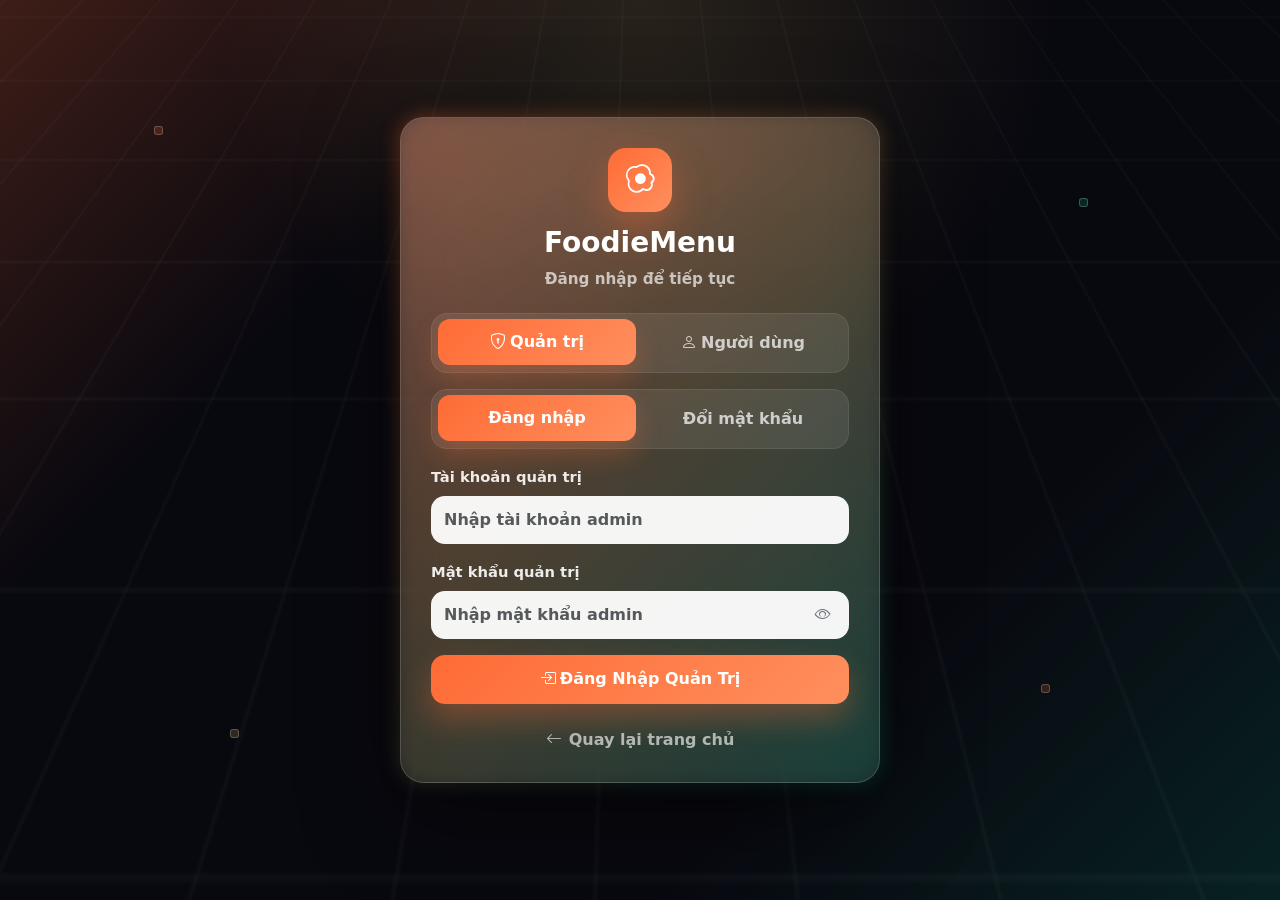
==== commit 2bd9b28a: "Update project" ====
--- a/admin/index.html
+++ b/admin/index.html
@@ -6,6 +6,13 @@
     <meta name="description" content="FoodieMenu Admin Dashboard - Quản trị thực đơn nhà hàng by KzX Corp" />
     <meta name="robots" content="noindex, nofollow" />
     <title>FoodieMenu Admin 🛡️ — KzX Corp Dashboard</title>
+    <script>
+  (function () {
+    if (sessionStorage.getItem("isAdminLoggedIn") !== "true") {
+      window.location.replace("../login.html");
+    }
+  })();
+</script>
 
     <link rel="stylesheet" href="https://cdn.jsdelivr.net/npm/bootstrap@5.3.2/dist/css/bootstrap.min.css" />
     <link rel="stylesheet" href="https://cdn.jsdelivr.net/npm/bootstrap-icons@1.11.3/font/bootstrap-icons.min.css" />
